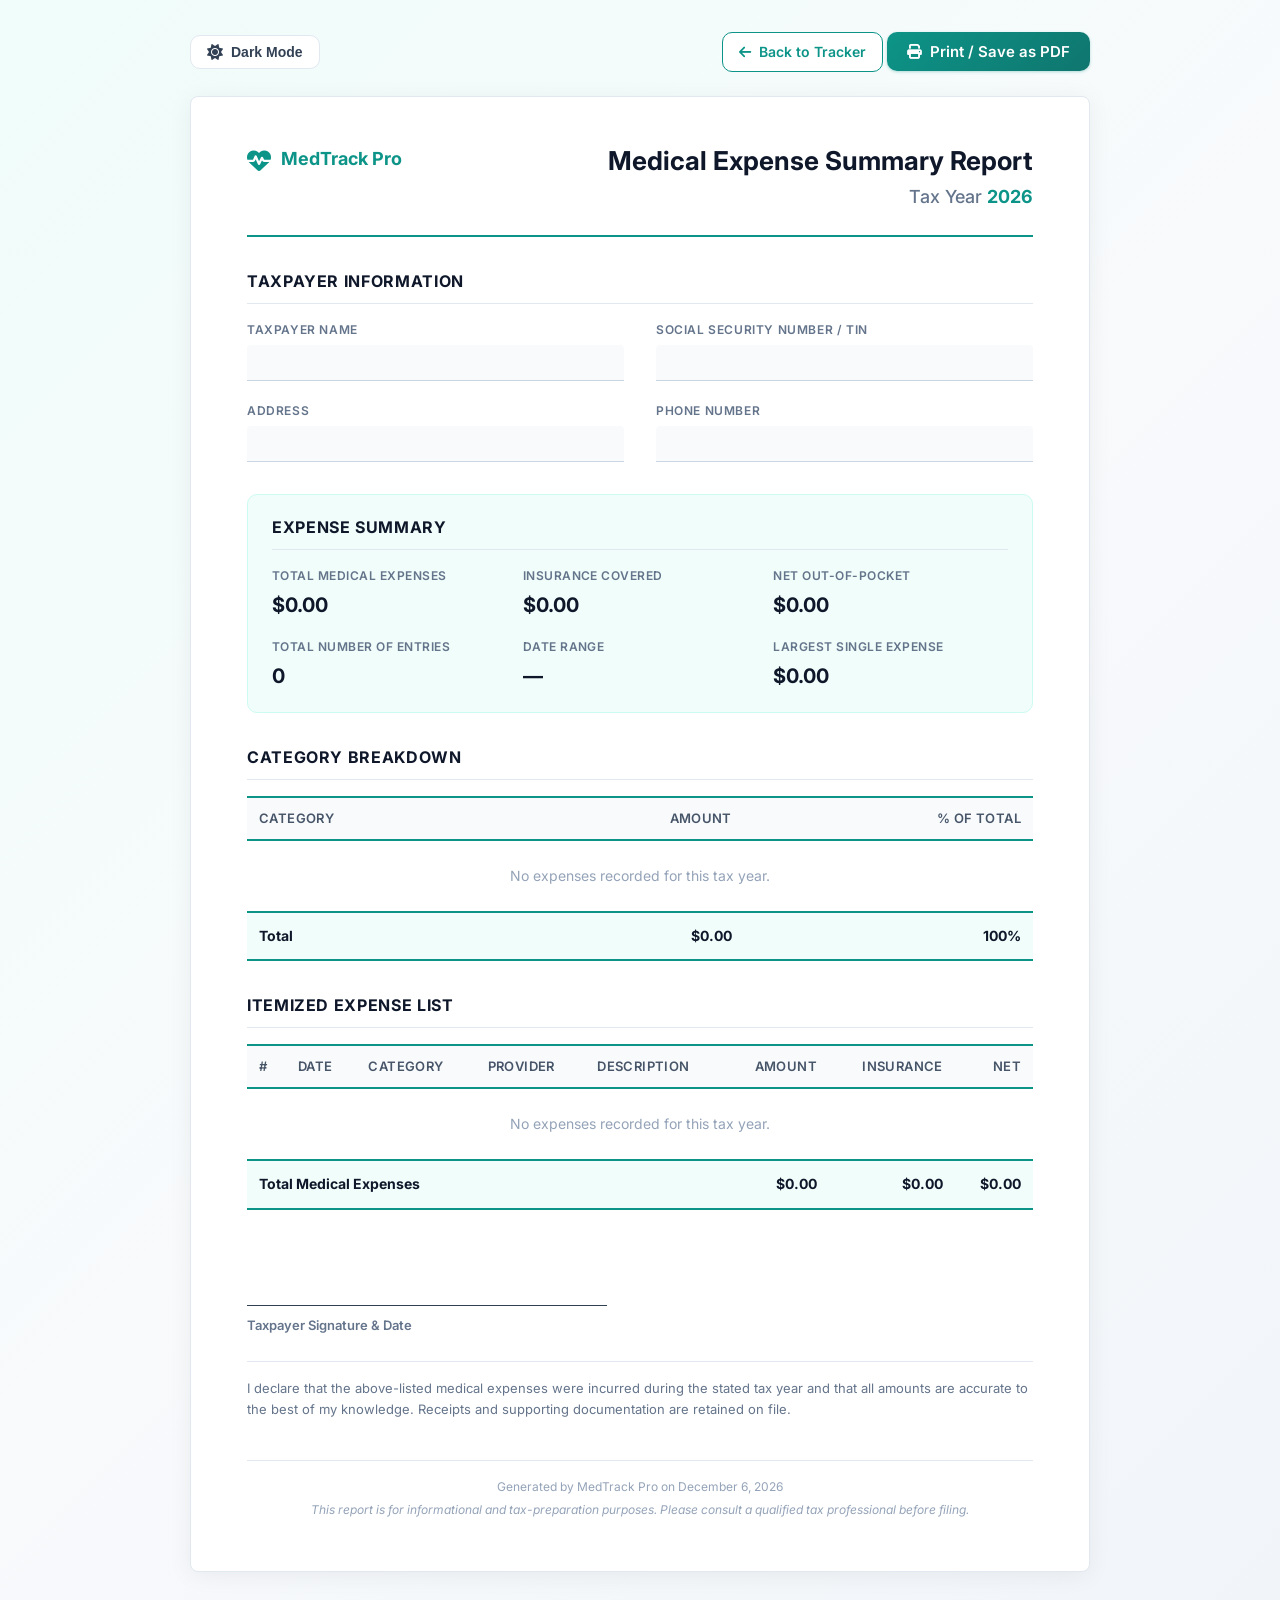
==== report.html @ 47905596 "upload" ====
<!DOCTYPE html>
<html lang="en">
<head>
    <meta charset="UTF-8">
    <meta name="viewport" content="width=device-width, initial-scale=1.0">
    <title>Medical Expense Tax Summary — MedTrack Pro</title>
    <link rel="stylesheet" href="styles.css">
    <link rel="stylesheet" href="report.css">
    <link rel="preconnect" href="https://fonts.googleapis.com">
    <link rel="preconnect" href="https://fonts.gstatic.com" crossorigin>
    <link href="https://fonts.googleapis.com/css2?family=Inter:wght@300;400;500;600;700&display=swap" rel="stylesheet">
    <link rel="stylesheet" href="https://cdnjs.cloudflare.com/ajax/libs/font-awesome/6.5.1/css/all.min.css">
</head>
<body class="report-page" id="reportBody">
    <div class="report-actions">
        <button class="dark-mode-toggle" id="reportDarkModeToggle" aria-label="Toggle dark mode">
            <i class="fa-solid fa-moon"></i>
            <i class="fa-solid fa-sun"></i>
            <span>Dark Mode</span>
        </button>
        <div class="report-actions-right">
            <a href="index.html" class="btn btn-outline">
                <i class="fa-solid fa-arrow-left"></i> Back to Tracker
            </a>
            <button class="btn btn-primary" id="printBtn" onclick="window.print()">
                <i class="fa-solid fa-print"></i> Print / Save as PDF
            </button>
        </div>
    </div>

    <div class="report-sheet">
        <!-- Report Header -->
        <header class="report-header">
            <div class="report-logo">
                <i class="fa-solid fa-heart-pulse"></i>
                <span>MedTrack Pro</span>
            </div>
            <div class="report-title">
                <h1>Medical Expense Summary Report</h1>
                <p class="report-year">Tax Year <span id="reportYear">—</span></p>
            </div>
        </header>

        <!-- Taxpayer Info -->
        <section class="report-section taxpayer-section">
            <h2 class="report-section-title">Taxpayer Information</h2>
            <div class="taxpayer-grid">
                <div class="taxpayer-field">
                    <label>Taxpayer Name</label>
                    <div class="field-line"></div>
                </div>
                <div class="taxpayer-field">
                    <label>Social Security Number / TIN</label>
                    <div class="field-line"></div>
                </div>
                <div class="taxpayer-field">
                    <label>Address</label>
                    <div class="field-line"></div>
                </div>
                <div class="taxpayer-field">
                    <label>Phone Number</label>
                    <div class="field-line"></div>
                </div>
            </div>
        </section>

        <!-- Summary -->
        <section class="report-section summary-section">
            <h2 class="report-section-title">Expense Summary</h2>
            <div class="report-summary-grid">
                <div class="report-summary-item">
                    <span class="report-summary-label">Total Medical Expenses</span>
                    <span class="report-summary-value" id="reportTotal">$0.00</span>
                </div>
                <div class="report-summary-item">
                    <span class="report-summary-label">Insurance Covered</span>
                    <span class="report-summary-value" id="reportInsuranceCovered">$0.00</span>
                </div>
                <div class="report-summary-item">
                    <span class="report-summary-label">Net Out-of-Pocket</span>
                    <span class="report-summary-value highlight-net" id="reportNet">$0.00</span>
                </div>
                <div class="report-summary-item">
                    <span class="report-summary-label">Total Number of Entries</span>
                    <span class="report-summary-value" id="reportEntries">0</span>
                </div>
                <div class="report-summary-item">
                    <span class="report-summary-label">Date Range</span>
                    <span class="report-summary-value" id="reportDateRange">—</span>
                </div>
                <div class="report-summary-item">
                    <span class="report-summary-label">Largest Single Expense</span>
                    <span class="report-summary-value" id="reportLargest">$0.00</span>
                </div>
            </div>
        </section>

        <!-- Category Breakdown -->
        <section class="report-section">
            <h2 class="report-section-title">Category Breakdown</h2>
            <table class="report-table category-table">
                <thead>
                    <tr>
                        <th>Category</th>
                        <th class="text-right">Amount</th>
                        <th class="text-right">% of Total</th>
                    </tr>
                </thead>
                <tbody id="reportCategoryBody">
                    <!-- Populated by JS -->
                </tbody>
                <tfoot>
                    <tr>
                        <td><strong>Total</strong></td>
                        <td class="text-right"><strong id="reportCategoryTotal">$0.00</strong></td>
                        <td class="text-right"><strong>100%</strong></td>
                    </tr>
                </tfoot>
            </table>
        </section>

        <!-- Itemized Expenses -->
        <section class="report-section">
            <h2 class="report-section-title">Itemized Expense List</h2>
            <table class="report-table itemized-table">
                <thead>
                    <tr>
                        <th>#</th>
                        <th>Date</th>
                        <th>Category</th>
                        <th>Provider</th>
                        <th>Description</th>
                        <th class="text-right">Amount</th>
                        <th class="text-right">Insurance</th>
                        <th class="text-right">Net</th>
                    </tr>
                </thead>
                <tbody id="reportItemizedBody">
                    <!-- Populated by JS -->
                </tbody>
                <tfoot>
                    <tr>
                        <td colspan="5"><strong>Total Medical Expenses</strong></td>
                        <td class="text-right"><strong id="reportItemizedTotal">$0.00</strong></td>
                        <td class="text-right"><strong id="reportInsuranceTotal">$0.00</strong></td>
                        <td class="text-right"><strong id="reportNetTotal">$0.00</strong></td>
                    </tr>
                </tfoot>
            </table>
        </section>

        <!-- Signature -->
        <section class="report-section signature-section">
            <div class="signature-block">
                <div class="signature-line"></div>
                <label>Taxpayer Signature & Date</label>
            </div>
            <p class="report-disclaimer">
                I declare that the above-listed medical expenses were incurred during the stated tax year and that all amounts are accurate to the best of my knowledge. Receipts and supporting documentation are retained on file.
            </p>
        </section>

        <!-- Report Footer -->
        <footer class="report-footer">
            <p>Generated by MedTrack Pro on <span id="reportGenerated">—</span></p>
            <p class="report-note">This report is for informational and tax-preparation purposes. Please consult a qualified tax professional before filing.</p>
        </footer>
    </div>

    <script src="report.js"></script>
</body>
</html>
---- styles.css ----
/* ========================================
   MedTrack Pro — Medical Expense Tracker
   Professional Stylesheet
   ======================================== */

:root {
    --primary: #0d9488;
    --primary-dark: #0f766e;
    --primary-light: #ccfbf1;
    --primary-subtle: #f0fdfa;

    --danger: #ef4444;
    --danger-dark: #dc2626;
    --danger-subtle: #fef2f2;

    --warning: #f59e0b;
    --warning-subtle: #fffbeb;

    --success: #10b981;
    --success-subtle: #ecfdf5;

    --gray-50: #f8fafc;
    --gray-100: #f1f5f9;
    --gray-200: #e2e8f0;
    --gray-300: #cbd5e1;
    --gray-400: #94a3b8;
    --gray-500: #64748b;
    --gray-600: #475569;
    --gray-700: #334155;
    --gray-800: #1e293b;
    --gray-900: #0f172a;

    --shadow-sm: 0 1px 2px 0 rgb(0 0 0 / 0.05);
    --shadow: 0 1px 3px 0 rgb(0 0 0 / 0.1), 0 1px 2px -1px rgb(0 0 0 / 0.1);
    --shadow-md: 0 4px 6px -1px rgb(0 0 0 / 0.1), 0 2px 4px -2px rgb(0 0 0 / 0.1);
    --shadow-lg: 0 10px 15px -3px rgb(0 0 0 / 0.1), 0 4px 6px -4px rgb(0 0 0 / 0.1);
    --shadow-xl: 0 20px 25px -5px rgb(0 0 0 / 0.1), 0 8px 10px -6px rgb(0 0 0 / 0.1);

    --radius-sm: 6px;
    --radius: 10px;
    --radius-lg: 14px;
    --radius-xl: 20px;

    --transition: all 0.2s cubic-bezier(0.4, 0, 0.2, 1);
    --transition-slow: all 0.3s cubic-bezier(0.4, 0, 0.2, 1);

    /* Dark mode colors (default to light) */
    --bg-body: linear-gradient(135deg, #f0fdfa 0%, #f8fafc 50%, #f1f5f9 100%);
    --bg-page: #ffffff;
    --text-primary: var(--gray-900);
    --text-secondary: var(--gray-700);
    --text-muted: var(--gray-500);
    --border-color: var(--gray-200);
    --card-bg: white;
    --card-header-bg: linear-gradient(to right, white, var(--gray-50));
    --input-bg: white;
    --table-row-hover: var(--primary-subtle);
}

/* Dark Mode */
body.dark-mode {
    --bg-body: linear-gradient(135deg, #0f172a 0%, #1e293b 50%, #0f172a 100%);
    --bg-page: #0f172a;
    --text-primary: #f1f5f9;
    --text-secondary: #cbd5e1;
    --text-muted: #94a3b8;
    --border-color: #334155;
    --card-bg: #1e293b;
    --card-header-bg: linear-gradient(to right, #1e293b, #0f172a);
    --input-bg: #0f172a;
    --table-row-hover: rgba(13, 148, 136, 0.15);
}

* {
    margin: 0;
    padding: 0;
    box-sizing: border-box;
}

html {
    font-size: 16px;
    -webkit-font-smoothing: antialiased;
    -moz-osx-font-smoothing: grayscale;
}

body {
    font-family: 'Inter', -apple-system, BlinkMacSystemFont, 'Segoe UI', Roboto, sans-serif;
    background: var(--bg-body);
    color: var(--text-secondary);
    line-height: 1.6;
    min-height: 100vh;
}

/* ========================================
   Layout
   ======================================== */

.app-container {
    max-width: 1440px;
    margin: 0 auto;
    padding: 24px 32px 32px;
}

@media (max-width: 768px) {
    .app-container {
        padding: 16px;
    }
}

/* ========================================
   Header
   ======================================== */

.app-header {
    display: flex;
    align-items: center;
    justify-content: space-between;
    margin-bottom: 28px;
    padding-bottom: 20px;
    border-bottom: 1px solid var(--border-color);
    flex-wrap: wrap;
    gap: 16px;
}

.header-brand {
    display: flex;
    align-items: center;
    gap: 16px;
}

.logo {
    width: 52px;
    height: 52px;
    background: linear-gradient(135deg, var(--primary) 0%, var(--primary-dark) 100%);
    border-radius: var(--radius-lg);
    display: flex;
    align-items: center;
    justify-content: center;
    color: white;
    font-size: 24px;
    box-shadow: var(--shadow-md);
}

.brand-text h1 {
    font-size: 1.5rem;
    font-weight: 700;
    color: var(--text-primary);
    letter-spacing: -0.025em;
    line-height: 1.2;
}

.brand-text p {
    font-size: 0.875rem;
    color: var(--text-muted);
    font-weight: 500;
    margin-top: 2px;
}

.header-controls {
    display: flex;
    align-items: center;
    gap: 16px;
    flex-wrap: wrap;
}

/* Dark Mode Toggle */
.dark-mode-toggle {
    display: flex;
    align-items: center;
    gap: 8px;
    padding: 8px 16px;
    border: 1px solid var(--border-color);
    border-radius: var(--radius);
    background: var(--card-bg);
    cursor: pointer;
    transition: var(--transition);
    font-size: 0.875rem;
    font-weight: 600;
    color: var(--text-secondary);
}

.dark-mode-toggle:hover {
    border-color: var(--primary);
    color: var(--primary);
}

.dark-mode-toggle i {
    font-size: 1rem;
    transition: var(--transition);
}

body.dark-mode .dark-mode-toggle .fa-sun { display: none; }
body:not(.dark-mode) .dark-mode-toggle .fa-moon { display: none; }

body.dark-mode .dark-mode-toggle {
    background: var(--gray-800);
    border-color: var(--gray-600);
    color: var(--gray-300);
}

body.dark-mode .dark-mode-toggle:hover {
    border-color: var(--primary);
    color: var(--primary);
}

.tax-year-selector {
    display: flex;
    flex-direction: column;
    gap: 4px;
}

.tax-year-selector label {
    font-size: 0.75rem;
    font-weight: 600;
    text-transform: uppercase;
    letter-spacing: 0.05em;
    color: var(--text-muted);
}

.tax-year-selector select {
    padding: 8px 32px 8px 12px;
    border: 1px solid var(--border-color);
    border-radius: var(--radius);
    background: var(--input-bg);
    font-size: 0.9375rem;
    font-weight: 600;
    color: var(--text-primary);
    cursor: pointer;
    appearance: none;
    background-image: url("data:image/svg+xml,%3Csvg xmlns='http://www.w3.org/2000/svg' width='12' height='12' viewBox='0 0 12 12'%3E%3Cpath fill='%2364748b' d='M6 8L1 3h10z'/%3E%3C/svg%3E");
    background-repeat: no-repeat;
    background-position: right 10px center;
    min-width: 100px;
    transition: var(--transition);
}

.tax-year-selector select:focus {
    outline: none;
    border-color: var(--primary);
    box-shadow: 0 0 0 3px rgba(13, 148, 136, 0.1);
}

body.dark-mode .tax-year-selector select {
    background-image: url("data:image/svg+xml,%3Csvg xmlns='http://www.w3.org/2000/svg' width='12' height='12' viewBox='0 0 12 12'%3E%3Cpath fill='%2394a3b8' d='M6 8L1 3h10z'/%3E%3C/svg%3E");
}

/* ========================================
   Cards
   ======================================== */

.card {
    background: var(--card-bg);
    border-radius: var(--radius-lg);
    box-shadow: var(--shadow);
    border: 1px solid var(--border-color);
    overflow: hidden;
    transition: var(--transition);
}

.card:hover {
    box-shadow: var(--shadow-md);
}

.card-header {
    display: flex;
    align-items: center;
    justify-content: space-between;
    padding: 20px 24px;
    border-bottom: 1px solid var(--border-color);
    background: var(--card-header-bg);
}

.card-header h2 {
    font-size: 1.0625rem;
    font-weight: 600;
    color: var(--text-primary);
    display: flex;
    align-items: center;
    gap: 10px;
}

.card-header h2 i {
    color: var(--primary);
    font-size: 1.125rem;
}

/* ========================================
   Summary Cards
   ======================================== */

.summary-cards {
    display: grid;
    grid-template-columns: repeat(4, 1fr);
    gap: 20px;
    margin-bottom: 28px;
}

.summary-card {
    display: flex;
    align-items: center;
    gap: 16px;
    padding: 20px 22px;
}

.summary-icon {
    width: 48px;
    height: 48px;
    border-radius: var(--radius);
    display: flex;
    align-items: center;
    justify-content: center;
    font-size: 1.25rem;
    flex-shrink: 0;
}

.summary-icon.total {
    background: var(--primary-subtle);
    color: var(--primary);
}

.summary-icon.count {
    background: var(--primary-subtle);
    color: var(--primary);
}

body.dark-mode .summary-icon.count {
    background: rgba(59, 130, 246, 0.15);
    color: #60a5fa;
}

.summary-icon.max {
    background: var(--warning-subtle);
    color: var(--warning);
}

body.dark-mode .summary-icon.max {
    background: rgba(245, 158, 11, 0.15);
    color: #fbbf24;
}

.summary-icon.avg {
    background: #f5f3ff;
    color: #8b5cf6;
}

body.dark-mode .summary-icon.avg {
    background: rgba(139, 92, 246, 0.15);
    color: #a78bfa;
}

.summary-icon.net {
    background: #dcfce7;
    color: #16a34a;
}

body.dark-mode .summary-icon.net {
    background: rgba(22, 163, 74, 0.15);
    color: #4ade80;
}

.summary-icon.insurance {
    background: #e0f2fe;
    color: #0284c7;
}

body.dark-mode .summary-icon.insurance {
    background: rgba(2, 132, 199, 0.15);
    color: #38bdf8;
}

/* Insurance and Net columns in table */
.insurance-col {
    color: var(--primary) !important;
}

body.dark-mode .insurance-col {
    color: #5eead4 !important;
}

.net-col {
    color: var(--success) !important;
    font-weight: 700;
}

body.dark-mode .net-col {
    color: #4ade80 !important;
}

.summary-info {
    display: flex;
    flex-direction: column;
    min-width: 0;
}

.summary-label {
    font-size: 0.8125rem;
    color: var(--text-muted);
    font-weight: 500;
    margin-bottom: 2px;
}

.summary-value {
    font-size: 1.375rem;
    font-weight: 700;
    color: var(--text-primary);
    letter-spacing: -0.025em;
    white-space: nowrap;
    overflow: hidden;
    text-overflow: ellipsis;
}

@media (max-width: 1024px) {
    .summary-cards {
        grid-template-columns: repeat(2, 1fr);
    }
}

@media (max-width: 480px) {
    .summary-cards {
        grid-template-columns: 1fr;
    }
}

/* ========================================
   Main Content Grid
   ======================================== */

.main-content {
    display: grid;
    grid-template-columns: 400px 1fr;
    gap: 24px;
    align-items: start;
}

@media (max-width: 1024px) {
    .main-content {
        grid-template-columns: 1fr;
    }
}

/* ========================================
   Form Section
   ======================================== */

.form-section {
    position: sticky;
    top: 24px;
}

@media (max-width: 1024px) {
    .form-section {
        position: static;
    }
}

.expense-form {
    padding: 20px 24px 24px;
}

.form-row {
    display: grid;
    grid-template-columns: 1fr 1fr;
    gap: 16px;
}

@media (max-width: 480px) {
    .form-row {
        grid-template-columns: 1fr;
    }
}

.form-group {
    margin-bottom: 18px;
}

.form-group label {
    display: block;
    font-size: 0.8125rem;
    font-weight: 600;
    color: var(--text-primary);
    margin-bottom: 6px;
}

.required {
    color: var(--danger);
}

.form-group input,
.form-group select,
.form-group textarea {
    width: 100%;
    padding: 10px 14px;
    border: 1px solid var(--border-color);
    border-radius: var(--radius);
    font-size: 0.9375rem;
    font-family: inherit;
    color: var(--text-primary);
    background: var(--input-bg);
    transition: var(--transition);
}

.form-group input:focus,
.form-group select:focus,
.form-group textarea:focus {
    outline: none;
    border-color: var(--primary);
    box-shadow: 0 0 0 3px rgba(13, 148, 136, 0.1);
}

.form-group input::placeholder,
.form-group textarea::placeholder {
    color: var(--text-muted);
}

.form-group select {
    appearance: none;
    background-image: url("data:image/svg+xml,%3Csvg xmlns='http://www.w3.org/2000/svg' width='12' height='12' viewBox='0 0 12 12'%3E%3Cpath fill='%2364748b' d='M6 8L1 3h10z'/%3E%3C/svg%3E");
    background-repeat: no-repeat;
    background-position: right 12px center;
    padding-right: 36px;
}

body.dark-mode .form-group select {
    background-image: url("data:image/svg+xml,%3Csvg xmlns='http://www.w3.org/2000/svg' width='12' height='12' viewBox='0 0 12 12'%3E%3Cpath fill='%2394a3b8' d='M6 8L1 3h10z'/%3E%3C/svg%3E");
}

.form-group textarea {
    resize: vertical;
    min-height: 80px;
}

/* File Upload */
.file-upload {
    position: relative;
}

.file-upload input[type="file"] {
    position: absolute;
    width: 0;
    height: 0;
    opacity: 0;
}

.file-upload-label {
    display: flex;
    align-items: center;
    gap: 10px;
    padding: 12px 14px;
    border: 2px dashed var(--border-color);
    border-radius: var(--radius);
    cursor: pointer;
    color: var(--text-muted);
    font-size: 0.875rem;
    transition: var(--transition);
    background: var(--gray-50);
}

body.dark-mode .file-upload-label {
    background: var(--gray-800);
}

.file-upload-label:hover {
    border-color: var(--primary);
    color: var(--primary);
    background: var(--primary-subtle);
}

.file-upload-label i {
    font-size: 1.125rem;
}

.file-upload.has-file .file-upload-label {
    border-color: var(--success);
    border-style: solid;
    color: var(--success);
    background: var(--success-subtle);
}

/* Form Actions */
.form-actions {
    display: flex;
    gap: 12px;
    margin-top: 4px;
}

/* ========================================
   Buttons
   ======================================== */

.btn {
    display: inline-flex;
    align-items: center;
    justify-content: center;
    gap: 8px;
    padding: 10px 20px;
    border: none;
    border-radius: var(--radius);
    font-size: 0.9375rem;
    font-weight: 600;
    font-family: inherit;
    cursor: pointer;
    transition: var(--transition);
    white-space: nowrap;
}

.btn-primary {
    background: linear-gradient(135deg, var(--primary) 0%, var(--primary-dark) 100%);
    color: white;
    box-shadow: 0 1px 3px rgba(13, 148, 136, 0.3);
}

.btn-primary:hover {
    transform: translateY(-1px);
    box-shadow: 0 4px 12px rgba(13, 148, 136, 0.35);
}

.btn-primary:active {
    transform: translateY(0);
}

.btn-secondary {
    background: var(--card-bg);
    color: var(--text-secondary);
    border: 1px solid var(--border-color);
}

.btn-secondary:hover {
    background: var(--gray-100);
    border-color: var(--gray-400);
}

body.dark-mode .btn-secondary:hover {
    background: var(--gray-700);
}

.btn-outline {
    background: var(--card-bg);
    color: var(--primary);
    border: 1px solid var(--primary);
    padding: 8px 16px;
    font-size: 0.875rem;
}

.btn-outline:hover {
    background: var(--primary-subtle);
}

body.dark-mode .btn-outline {
    background: var(--gray-800);
}

body.dark-mode .btn-outline:hover {
    background: rgba(13, 148, 136, 0.15);
}

.btn-danger {
    background: linear-gradient(135deg, var(--danger) 0%, var(--danger-dark) 100%);
    color: white;
    box-shadow: 0 1px 3px rgba(239, 68, 68, 0.3);
}

.btn-danger:hover {
    transform: translateY(-1px);
    box-shadow: 0 4px 12px rgba(239, 68, 68, 0.35);
}

.btn-text {
    background: none;
    border: none;
    color: var(--text-muted);
    font-size: 0.8125rem;
    font-weight: 600;
    cursor: pointer;
    padding: 4px 8px;
    border-radius: var(--radius-sm);
    transition: var(--transition);
}

.btn-text:hover {
    color: var(--primary);
    background: var(--primary-subtle);
}

body.dark-mode .btn-text:hover {
    background: rgba(13, 148, 136, 0.2);
}

.btn-icon {
    width: 36px;
    height: 36px;
    padding: 0;
    border-radius: var(--radius-sm);
    background: transparent;
    color: var(--text-muted);
    border: none;
    cursor: pointer;
    transition: var(--transition);
    display: inline-flex;
    align-items: center;
    justify-content: center;
}

.btn-icon:hover {
    background: var(--gray-100);
    color: var(--text-secondary);
}

body.dark-mode .btn-icon:hover {
    background: var(--gray-700);
}

.btn-icon.btn-delete:hover {
    background: var(--danger-subtle);
    color: var(--danger);
}

/* ========================================
   List Section
   ======================================== */

.list-section {
    display: flex;
    flex-direction: column;
    gap: 24px;
}

/* ========================================
   Breakdown Card
   ======================================== */

.breakdown-card {
    padding: 0;
}

.breakdown-list {
    padding: 16px 24px 20px;
}

.empty-breakdown {
    text-align: center;
    color: var(--text-muted);
    font-size: 0.875rem;
    padding: 20px 0;
}

body.dark-mode .empty-breakdown {
    color: #94a3b8;
}

body.dark-mode .empty-breakdown {
    color: #94a3b8;
}

.breakdown-item {
    display: flex;
    align-items: center;
    gap: 14px;
    padding: 10px 0;
    border-bottom: 1px solid var(--border-color);
}

.breakdown-item:last-child {
    border-bottom: none;
}

.breakdown-bar-track {
    flex: 1;
    height: 8px;
    background: var(--gray-200);
    border-radius: 4px;
    overflow: hidden;
    min-width: 60px;
}

body.dark-mode .breakdown-bar-track {
    background: var(--gray-700);
}

.breakdown-bar-fill {
    height: 100%;
    border-radius: 4px;
    transition: width 0.6s cubic-bezier(0.4, 0, 0.2, 1);
}

.breakdown-category {
    font-size: 0.875rem;
    font-weight: 600;
    color: var(--text-primary);
    min-width: 140px;
    white-space: nowrap;
    overflow: hidden;
    text-overflow: ellipsis;
}

body.dark-mode .breakdown-category {
    color: #e2e8f0;
}

body.dark-mode .breakdown-category {
    color: #e2e8f0;
}

.breakdown-amount {
    font-size: 0.875rem;
    font-weight: 700;
    color: var(--text-primary);
    min-width: 90px;
    text-align: right;
}

body.dark-mode .breakdown-amount {
    color: #e2e8f0;
}

body.dark-mode .breakdown-amount {
    color: #e2e8f0;
}

.breakdown-percent {
    font-size: 0.75rem;
    font-weight: 600;
    color: var(--text-muted);
    min-width: 40px;
    text-align: right;
}

/* ========================================
   Table Card
   ======================================== */

.table-card {
    padding: 0;
}

.table-controls {
    display: flex;
    align-items: center;
    gap: 12px;
    flex-wrap: wrap;
}

.search-box {
    position: relative;
}

.search-box i {
    position: absolute;
    left: 12px;
    top: 50%;
    transform: translateY(-50%);
    color: var(--text-muted);
    font-size: 0.875rem;
    pointer-events: none;
}

.search-box input {
    padding: 8px 12px 8px 36px;
    border: 1px solid var(--border-color);
    border-radius: var(--radius);
    font-size: 0.875rem;
    font-family: inherit;
    width: 220px;
    color: var(--text-primary);
    background: var(--input-bg);
    transition: var(--transition);
}

.search-box input:focus {
    outline: none;
    border-color: var(--primary);
    box-shadow: 0 0 0 3px rgba(13, 148, 136, 0.1);
    width: 260px;
}

.table-controls select {
    padding: 8px 32px 8px 12px;
    border: 1px solid var(--border-color);
    border-radius: var(--radius);
    font-size: 0.875rem;
    font-family: inherit;
    color: var(--text-primary);
    background: var(--input-bg);
    appearance: none;
    background-image: url("data:image/svg+xml,%3Csvg xmlns='http://www.w3.org/2000/svg' width='12' height='12' viewBox='0 0 12 12'%3E%3Cpath fill='%2364748b' d='M6 8L1 3h10z'/%3E%3C/svg%3E");
    background-repeat: no-repeat;
    background-position: right 10px center;
    cursor: pointer;
    transition: var(--transition);
}

body.dark-mode .table-controls select {
    background-color: var(--input-bg);
    background-image: url("data:image/svg+xml,%3Csvg xmlns='http://www.w3.org/2000/svg' width='12' height='12' viewBox='0 0 12 12'%3E%3Cpath fill='%2394a3b8' d='M6 8L1 3h10z'/%3E%3C/svg%3E");
}

body.dark-mode .search-box input {
    background-color: var(--input-bg);
}

.table-controls select:focus {
    outline: none;
    border-color: var(--primary);
    box-shadow: 0 0 0 3px rgba(13, 148, 136, 0.1);
}

.table-wrapper {
    overflow-x: auto;
}

.expense-table {
    width: 100%;
    border-collapse: collapse;
    font-size: 0.875rem;
}

.expense-table thead th {
    padding: 14px 20px;
    font-weight: 600;
    color: var(--text-muted);
    text-align: left;
    border-bottom: 1px solid var(--border-color);
    background: var(--gray-100);
    white-space: nowrap;
    font-size: 0.8125rem;
    text-transform: uppercase;
    letter-spacing: 0.025em;
}

body.dark-mode .expense-table thead th {
    background: var(--gray-800);
    color: #e2e8f0;
}

.expense-table thead th.sortable {
    cursor: pointer;
    user-select: none;
    transition: var(--transition);
}

.expense-table thead th.sortable:hover {
    color: var(--primary);
    background: var(--primary-subtle);
}

body.dark-mode .expense-table thead th.sortable:hover {
    background: rgba(13, 148, 136, 0.2);
}

.expense-table thead th.sortable i {
    margin-left: 6px;
    font-size: 0.625rem;
    color: var(--text-muted);
    transition: var(--transition);
}

.expense-table thead th.sortable:hover i {
    color: var(--primary);
}

.expense-table thead th.sorted {
    color: var(--primary);
}

.expense-table thead th.sorted i {
    color: var(--primary);
}

.expense-table tbody tr {
    transition: var(--transition);
}

.expense-table tbody tr:hover {
    background: var(--table-row-hover);
}

.expense-table tbody td {
    padding: 14px 20px;
    border-bottom: 1px solid var(--border-color);
    color: var(--text-secondary);
    vertical-align: middle;
}

.expense-table tbody td.amount {
    font-weight: 700;
    color: var(--text-primary);
    font-variant-numeric: tabular-nums;
}

.expense-table tbody td .category-badge {
    display: inline-flex;
    align-items: center;
    gap: 6px;
    padding: 4px 10px;
    border-radius: 20px;
    font-size: 0.75rem;
    font-weight: 600;
}

.category-badge i {
    font-size: 0.625rem;
}

.text-right {
    text-align: right !important;
}

.text-center {
    text-align: center !important;
}

.receipt-icon {
    color: var(--primary);
    font-size: 1rem;
    cursor: pointer;
    transition: var(--transition);
}

.receipt-icon:hover {
    color: var(--primary-dark);
    transform: scale(1.15);
}

.receipt-missing {
    color: var(--text-muted);
    font-size: 1rem;
}

.empty-row td {
    padding: 48px 20px;
}

.empty-state {
    display: flex;
    flex-direction: column;
    align-items: center;
    gap: 12px;
    color: var(--text-muted);
}

.empty-state i {
    font-size: 2.5rem;
    color: var(--text-muted);
}

.empty-state p {
    font-size: 1rem;
    font-weight: 600;
    color: var(--text-secondary);
}

body.dark-mode .empty-state p {
    color: #cbd5e1;
}

body.dark-mode .empty-state p {
    color: #cbd5e1;
}

.empty-state span {
    font-size: 0.875rem;
}

/* ========================================
   Modal
   ======================================== */

.modal-overlay {
    position: fixed;
    inset: 0;
    background: rgba(15, 23, 42, 0.7);
    backdrop-filter: blur(4px);
    display: flex;
    align-items: center;
    justify-content: center;
    z-index: 1000;
    opacity: 0;
    visibility: hidden;
    transition: var(--transition-slow);
}

.modal-overlay.show {
    opacity: 1;
    visibility: visible;
}

.modal-overlay.hidden {
    display: none;
}

.modal {
    background: var(--card-bg);
    border-radius: var(--radius-lg);
    box-shadow: var(--shadow-xl);
    max-width: 420px;
    width: 90%;
    transform: scale(0.95) translateY(10px);
    transition: var(--transition-slow);
    border: 1px solid var(--border-color);
}

.modal-wide {
    max-width: 560px;
}

.modal-overlay.show .modal {
    transform: scale(1) translateY(0);
}

.modal-header {
    padding: 20px 24px 0;
    display: flex;
    align-items: center;
    gap: 10px;
}

.modal-header h3 {
    font-size: 1.0625rem;
    font-weight: 700;
    color: var(--text-primary);
    display: flex;
    align-items: center;
    gap: 10px;
}

.modal-header h3 i {
    color: var(--warning);
    font-size: 1.25rem;
}

.modal-body {
    padding: 16px 24px;
    color: var(--text-secondary);
    font-size: 0.9375rem;
    line-height: 1.6;
}

.modal-footer {
    padding: 0 24px 20px;
    display: flex;
    justify-content: flex-end;
    gap: 12px;
}

.import-summary {
    display: flex;
    gap: 16px;
    flex-wrap: wrap;
    margin-bottom: 16px;
}

.import-stat {
    display: flex;
    align-items: center;
    gap: 8px;
    padding: 10px 14px;
    border-radius: var(--radius);
    font-size: 0.875rem;
    font-weight: 600;
}

.import-stat.success {
    background: var(--success-subtle);
    color: var(--success);
}

.import-stat.warning {
    background: var(--warning-subtle);
    color: #b45309;
}

body.dark-mode .import-stat.warning {
    background: rgba(245, 158, 11, 0.15);
    color: #fbbf24;
}

.import-stat.info {
    background: var(--primary-subtle);
    color: var(--primary-dark);
}

body.dark-mode .import-stat.info {
    background: rgba(13, 148, 136, 0.15);
    color: #5eead4;
}

.import-preview {
    max-height: 220px;
    overflow-y: auto;
    border: 1px solid var(--border-color);
    border-radius: var(--radius);
    margin-top: 8px;
}

.import-preview table {
    width: 100%;
    border-collapse: collapse;
    font-size: 0.8125rem;
}

.import-preview thead th {
    background: var(--gray-100);
    padding: 8px 12px;
    font-weight: 600;
    color: var(--text-secondary);
    text-align: left;
    border-bottom: 1px solid var(--border-color);
    position: sticky;
    top: 0;
}

body.dark-mode .import-preview thead th {
    background: var(--gray-700);
}

.import-preview tbody td {
    padding: 8px 12px;
    border-bottom: 1px solid var(--border-color);
    color: var(--text-secondary);
}

body.dark-mode .import-preview tbody td {
    background: var(--gray-800);
}

.import-preview tbody tr:last-child td {
    border-bottom: none;
}

.import-preview .skip-row td {
    color: var(--text-muted);
    text-decoration: line-through;
    background: var(--gray-100);
}

body.dark-mode .import-preview .skip-row td {
    background: var(--gray-700);
}

/* ========================================
   Toast
   ======================================== */

.toast-container {
    position: fixed;
    top: 24px;
    right: 24px;
    z-index: 2000;
    display: flex;
    flex-direction: column;
    gap: 10px;
    pointer-events: none;
}

.toast {
    display: flex;
    align-items: center;
    gap: 12px;
    padding: 14px 20px;
    background: var(--card-bg);
    border-radius: var(--radius);
    box-shadow: var(--shadow-lg);
    border: 1px solid var(--border-color);
    border-left: 4px solid var(--primary);
    font-size: 0.9375rem;
    font-weight: 500;
    color: var(--text-primary);
    transform: translateX(120%);
    transition: transform 0.4s cubic-bezier(0.34, 1.56, 0.64, 1);
    pointer-events: auto;
    min-width: 280px;
}

.toast.show {
    transform: translateX(0);
}

.toast.toast-success {
    border-left-color: var(--success);
}

.toast.toast-error {
    border-left-color: var(--danger);
}

.toast i {
    font-size: 1.125rem;
    flex-shrink: 0;
}

.toast.toast-success i {
    color: var(--success);
}

.toast.toast-error i {
    color: var(--danger);
}

/* ========================================
   Footer
   ======================================== */

.app-footer {
    margin-top: 32px;
    padding-top: 20px;
    border-top: 1px solid var(--border-color);
    text-align: center;
}

.app-footer p {
    font-size: 0.8125rem;
    color: var(--text-muted);
}

/* ========================================
   Utilities
   ======================================== */

.hidden {
    display: none !important;
}

/* Animation for table rows */
@keyframes fadeInRow {
    from {
        opacity: 0;
        transform: translateY(8px);
    }
    to {
        opacity: 1;
        transform: translateY(0);
    }
}

.expense-table tbody tr {
    animation: fadeInRow 0.3s ease forwards;
}

/* Scrollbar styling */
::-webkit-scrollbar {
    width: 8px;
    height: 8px;
}

::-webkit-scrollbar-track {
    background: var(--gray-100);
    border-radius: 4px;
}

::-webkit-scrollbar-thumb {
    background: var(--gray-300);
    border-radius: 4px;
}

::-webkit-scrollbar-thumb:hover {
    background: var(--gray-400);
}

body.dark-mode ::-webkit-scrollbar-track {
    background: var(--gray-800);
}

body.dark-mode ::-webkit-scrollbar-thumb {
    background: var(--gray-600);
}

body.dark-mode ::-webkit-scrollbar-thumb:hover {
    background: var(--gray-500);
}

/* Print styles */
@media print {
    .app-header,
    .form-section,
    .breakdown-card,
    .app-footer,
    .table-controls,
    .btn-icon {
        display: none !important;
    }

    .main-content {
        grid-template-columns: 1fr;
    }

    .table-card {
        box-shadow: none;
        border: 1px solid var(--gray-300);
    }

    .expense-table tbody tr:hover {
        background: none;
    }
}
---- report.css ----
/* ========================================
   MedTrack Pro — Tax Report Styles
   ======================================== */

.report-page {
    background: var(--bg-body, #f8fafc);
    padding: 32px;
}

body.dark-mode .report-page {
    background: linear-gradient(135deg, #0f172a 0%, #1e293b 50%, #0f172a 100%);
}

/* Action bar (hidden when printing) */
.report-actions {
    max-width: 900px;
    margin: 0 auto 24px;
    display: flex;
    justify-content: space-between;
    align-items: center;
    gap: 16px;
}

.report-actions a {
    text-decoration: none;
}

/* Report sheet (the printable area) */
.report-sheet {
    max-width: 900px;
    margin: 0 auto;
    background: var(--report-card-bg, white);
    border-radius: 8px;
    box-shadow: 0 4px 24px rgba(0, 0, 0, 0.06);
    padding: 48px 56px;
    border: 1px solid var(--report-border, #e2e8f0);
    color: var(--report-text, #334155);
    transition: var(--transition);
}

body.dark-mode .report-sheet {
    --report-card-bg: #1e293b;
    --report-border: #334155;
    --report-text: #cbd5e1;
}

/* Header */
.report-header {
    display: flex;
    align-items: flex-start;
    justify-content: space-between;
    margin-bottom: 32px;
    padding-bottom: 24px;
    border-bottom: 2px solid #0d9488;
}

.report-logo {
    display: flex;
    align-items: center;
    gap: 10px;
    font-size: 1.125rem;
    font-weight: 700;
    color: #0d9488;
}

.report-logo i {
    font-size: 1.5rem;
}

.report-title h1 {
    font-size: 1.625rem;
    font-weight: 700;
    color: var(--report-title, #0f172a);
    margin: 0;
    text-align: right;
    line-height: 1.2;
}

body.dark-mode .report-title h1 {
    --report-title: #f1f5f9;
}

.report-year {
    font-size: 1.125rem;
    color: var(--report-muted, #64748b);
    margin: 6px 0 0;
    text-align: right;
    font-weight: 500;
}

.report-year span {
    color: #0d9488;
    font-weight: 700;
}

/* Sections */
.report-section {
    margin-bottom: 32px;
}

.report-section-title {
    font-size: 1rem;
    font-weight: 700;
    color: var(--report-title, #0f172a);
    margin-bottom: 16px;
    padding-bottom: 8px;
    border-bottom: 1px solid var(--report-border, #e2e8f0);
    text-transform: uppercase;
    letter-spacing: 0.04em;
}

body.dark-mode .report-section-title {
    color: #f1f5f9;
}

/* Taxpayer Info */
.taxpayer-grid {
    display: grid;
    grid-template-columns: 1fr 1fr;
    gap: 20px 32px;
}

.taxpayer-field label {
    display: block;
    font-size: 0.75rem;
    font-weight: 600;
    color: var(--report-muted, #64748b);
    text-transform: uppercase;
    letter-spacing: 0.05em;
    margin-bottom: 6px;
}

.field-line {
    height: 36px;
    border-bottom: 1px solid #cbd5e1;
    background: var(--report-field-bg, #f8fafc);
    border-radius: 4px 4px 0 0;
    transition: background 0.2s;
}

body.dark-mode .field-line {
    --report-field-bg: #0f172a;
    background: var(--report-field-bg);
}

.field-line:hover {
    background: #f1f5f9;
}

body.dark-mode .field-line:hover {
    background: #1e293b;
}

/* Summary */
.summary-section {
    background: var(--report-summary-bg, #f0fdfa);
    border: 1px solid var(--report-summary-border, #ccfbf1);
    border-radius: 10px;
    padding: 20px 24px;
}

body.dark-mode .summary-section {
    --report-summary-bg: rgba(13, 148, 136, 0.1);
    --report-summary-border: rgba(13, 148, 136, 0.3);
}

.report-summary-grid {
    display: grid;
    grid-template-columns: repeat(3, 1fr);
    gap: 16px;
}

.report-summary-item {
    display: flex;
    flex-direction: column;
    gap: 4px;
}

.report-summary-label {
    font-size: 0.75rem;
    font-weight: 600;
    color: #64748b;
    text-transform: uppercase;
    letter-spacing: 0.04em;
}

body.dark-mode .report-summary-label {
    color: #94a3b8;
}

.report-summary-value {
    font-size: 1.25rem;
    font-weight: 700;
    color: var(--report-title, #0f172a);
}

body.dark-mode .report-summary-value {
    color: #f1f5f9;
}

/* Tables */
.report-table {
    width: 100%;
    border-collapse: collapse;
    font-size: 0.875rem;
    margin-top: 8px;
}

.report-table thead th {
    background: var(--report-thead-bg, #f8fafc);
    padding: 10px 12px;
    font-weight: 600;
    color: var(--report-muted, #475569);
    text-align: left;
    border-top: 2px solid #0d9488;
    border-bottom: 2px solid #0d9488;
    font-size: 0.8125rem;
    text-transform: uppercase;
    letter-spacing: 0.03em;
}

body.dark-mode .report-table thead th {
    --report-thead-bg: #1e293b;
    background: var(--report-thead-bg);
    color: #e2e8f0;
}

.report-table tbody td {
    padding: 10px 12px;
    border-bottom: 1px solid var(--report-border, #e2e8f0);
    color: var(--report-text, #334155);
    vertical-align: top;
}

body.dark-mode .report-table tbody td {
    --report-border: #334155;
    color: #cbd5e1;
}

.report-table tbody tr:nth-child(even) {
    background: var(--report-row-alt, #f8fafc);
}

body.dark-mode .report-table tbody tr:nth-child(even) {
    --report-row-alt: #1e293b;
    background: var(--report-row-alt);
}

.report-table tfoot td {
    padding: 12px;
    border-top: 2px solid #0d9488;
    border-bottom: 2px solid #0d9488;
    background: var(--report-tfoot-bg, #f0fdfa);
    color: var(--report-title, #0f172a);
}

body.dark-mode .report-table tfoot td {
    --report-tfoot-bg: rgba(13, 148, 136, 0.1);
    background: var(--report-tfoot-bg);
    color: #f1f5f9;
}

.report-table .text-right {
    text-align: right !important;
}

.report-table .amount {
    font-variant-numeric: tabular-nums;
    font-weight: 600;
}

.report-category-badge {
    display: inline-flex;
    align-items: center;
    gap: 6px;
    font-size: 0.8125rem;
    font-weight: 600;
}

.report-category-badge i {
    font-size: 0.75rem;
    width: 16px;
    text-align: center;
}

/* Category table specific */
.category-table tbody td:nth-child(2),
.category-table tbody td:nth-child(3) {
    font-variant-numeric: tabular-nums;
}

/* Signature */
.signature-section {
    margin-top: 48px;
    page-break-inside: avoid;
}

.signature-block {
    max-width: 360px;
    margin-bottom: 16px;
}

.signature-line {
    height: 48px;
    border-bottom: 1px solid #334155;
    margin-bottom: 6px;
}

.signature-block label {
    font-size: 0.8125rem;
    font-weight: 600;
    color: var(--report-muted, #64748b);
}

body.dark-mode .signature-block label {
    color: #94a3b8;
}

body.dark-mode .signature-block label {
    color: #94a3b8;
}

.report-disclaimer {
    font-size: 0.8125rem;
    color: var(--report-muted, #64748b);
    line-height: 1.6;
    margin-top: 24px;
    padding-top: 16px;
    border-top: 1px solid var(--report-border, #e2e8f0);
}

body.dark-mode .report-disclaimer {
    color: #94a3b8;
}

/* Footer */
.report-footer {
    margin-top: 40px;
    padding-top: 16px;
    border-top: 1px solid var(--report-border, #e2e8f0);
    text-align: center;
}

.report-footer p {
    font-size: 0.75rem;
    color: var(--report-muted, #94a3b8);
    margin-bottom: 4px;
}

body.dark-mode .report-footer p {
    color: #94a3b8;
}

body.dark-mode .report-footer p {
    color: #94a3b8;
}

.report-note {
    font-style: italic;
}

/* Dark mode toggle in report */
body.dark-mode .report-actions {
    --card-bg: #1e293b;
    --border-color: #334155;
    --text-secondary: #cbd5e1;
}

/* ========================================
   Responsive
   ======================================== */

@media (max-width: 768px) {
    .report-page {
        padding: 16px;
    }

    .report-sheet {
        padding: 24px;
    }

    .report-header {
        flex-direction: column;
        gap: 12px;
    }

    .report-title h1 {
        text-align: left;
        font-size: 1.25rem;
    }

    .report-year {
        text-align: left;
    }

    .taxpayer-grid {
        grid-template-columns: 1fr;
    }

    .report-summary-grid {
        grid-template-columns: 1fr;
    }

    .report-actions {
        flex-direction: column;
        align-items: stretch;
    }
}

/* ========================================
   Print Styles
   ======================================== */

@media print {
    @page {
        margin: 0.6in 0.75in;
        size: auto;
    }

    body {
        background: white !important;
        -webkit-print-color-adjust: exact;
        print-color-adjust: exact;
    }

    .report-actions {
        display: none !important;
    }

    .report-page {
        padding: 0;
    }

    .report-sheet {
        box-shadow: none;
        border: none;
        border-radius: 0;
        max-width: none;
        padding: 0;
    }

    .report-section {
        page-break-inside: avoid;
    }

    .report-table {
        page-break-inside: auto;
    }

    .report-table thead {
        display: table-header-group;
    }

    .report-table tbody tr {
        page-break-inside: avoid;
    }

    .report-table tfoot {
        display: table-footer-group;
    }

    .signature-section {
        page-break-inside: avoid;
    }

    .field-line {
        background: transparent !important;
    }

    .summary-section {
        background: #f0fdfa !important;
    }

    .report-table tbody tr:nth-child(even) {
        background: #f8fafc !important;
    }

    .report-table tfoot td {
        background: #f0fdfa !important;
    }

    .report-table thead th {
        background: #f8fafc !important;
    }
}
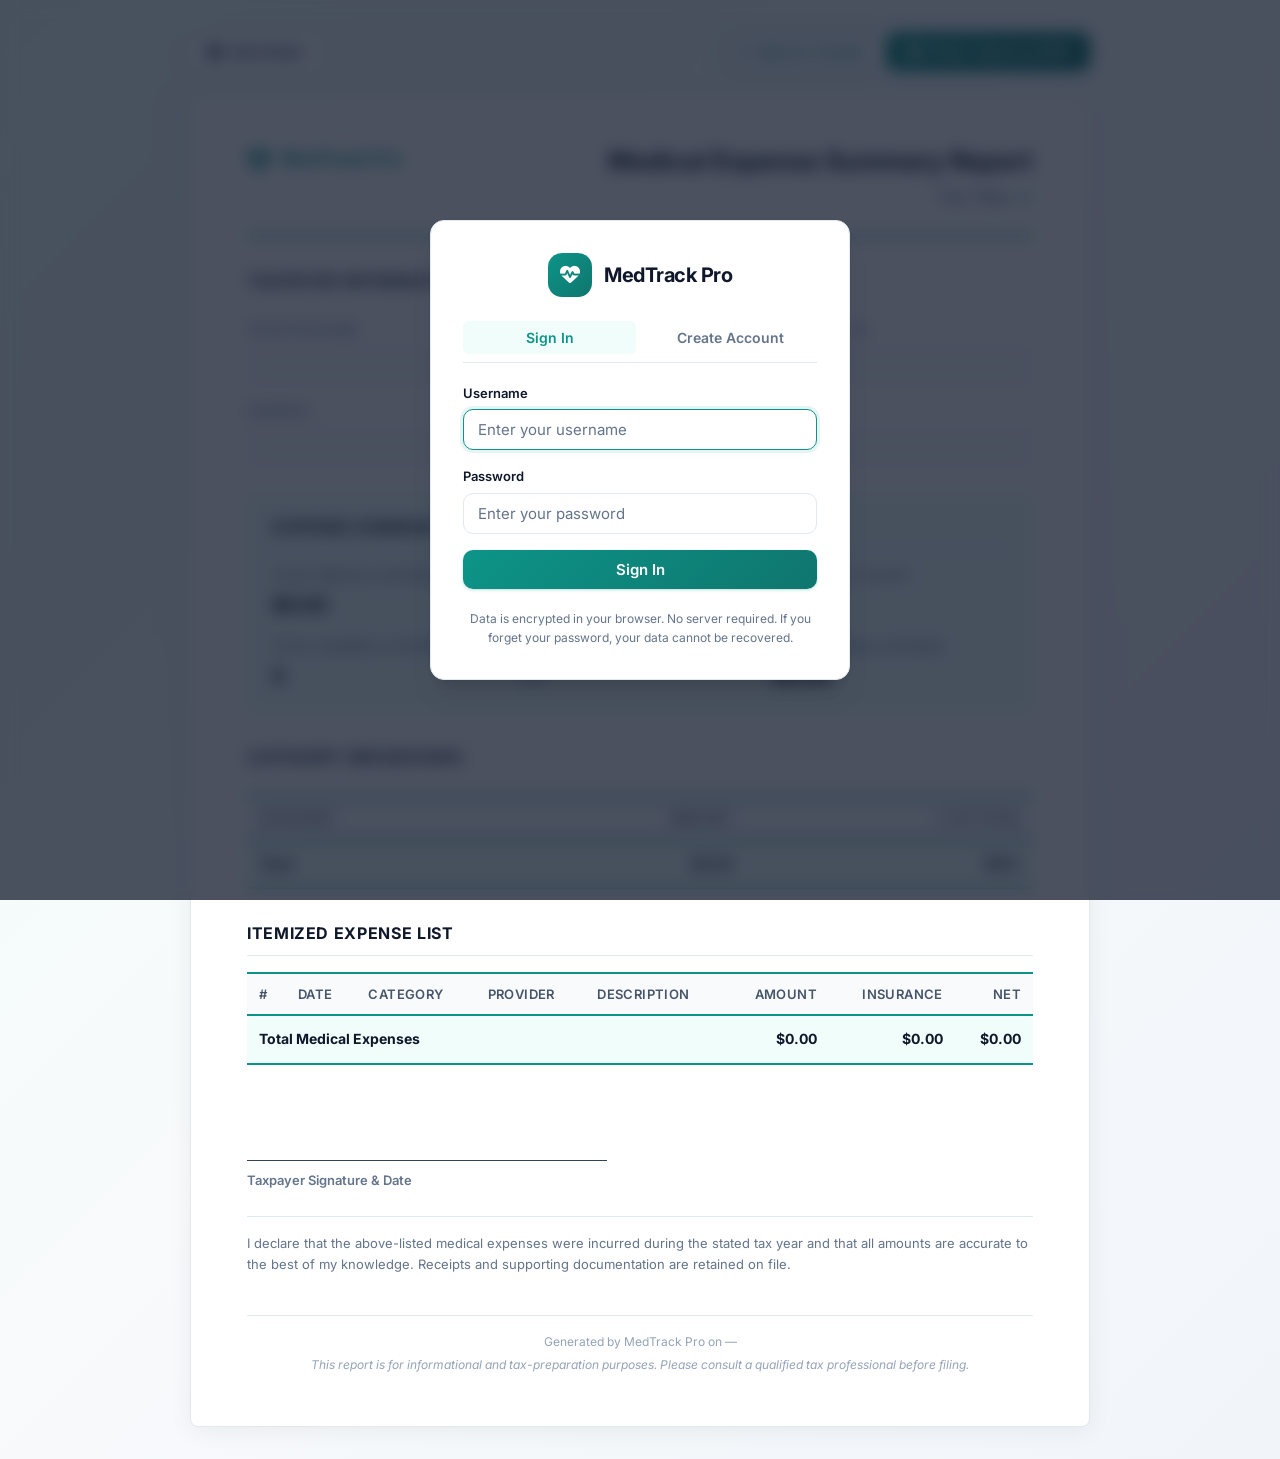
==== commit c81a2be1: "adding pwds" ====
--- a/report.html
+++ b/report.html
@@ -19,6 +19,11 @@
             <span>Dark Mode</span>
         </button>
         <div class="report-actions-right">
+            <div class="user-badge hidden" id="userBadge">
+                <i class="fa-solid fa-user-shield"></i>
+                <span id="userName">User</span>
+                <button class="btn-text" id="logoutBtn">Logout</button>
+            </div>
             <a href="index.html" class="btn btn-outline">
                 <i class="fa-solid fa-arrow-left"></i> Back to Tracker
             </a>
@@ -167,6 +172,7 @@
         </footer>
     </div>
 
+    <script src="auth.js"></script>
     <script src="report.js"></script>
 </body>
 </html>
--- a/styles.css
+++ b/styles.css
@@ -1312,6 +1312,269 @@
 }
 
 /* ========================================
+   Auth Overlay
+   ======================================== */
+
+.auth-overlay {
+    position: fixed;
+    inset: 0;
+    background: rgba(15, 23, 42, 0.75);
+    backdrop-filter: blur(8px);
+    display: flex;
+    align-items: center;
+    justify-content: center;
+    z-index: 3000;
+    padding: 20px;
+    opacity: 1;
+    transition: opacity 0.3s ease;
+}
+
+.auth-card {
+    background: var(--card-bg);
+    border-radius: var(--radius-lg);
+    box-shadow: var(--shadow-xl);
+    border: 1px solid var(--border-color);
+    max-width: 420px;
+    width: 100%;
+    padding: 32px;
+    animation: authSlideIn 0.4s cubic-bezier(0.34, 1.56, 0.64, 1);
+}
+
+@keyframes authSlideIn {
+    from {
+        opacity: 0;
+        transform: scale(0.95) translateY(20px);
+    }
+    to {
+        opacity: 1;
+        transform: scale(1) translateY(0);
+    }
+}
+
+.auth-logo {
+    display: flex;
+    align-items: center;
+    justify-content: center;
+    gap: 12px;
+    margin-bottom: 24px;
+}
+
+.auth-logo i {
+    width: 44px;
+    height: 44px;
+    background: linear-gradient(135deg, var(--primary) 0%, var(--primary-dark) 100%);
+    border-radius: var(--radius-lg);
+    display: flex;
+    align-items: center;
+    justify-content: center;
+    color: white;
+    font-size: 20px;
+}
+
+.auth-logo span {
+    font-size: 1.25rem;
+    font-weight: 700;
+    color: var(--text-primary);
+    letter-spacing: -0.025em;
+}
+
+.auth-tabs {
+    display: flex;
+    gap: 8px;
+    margin-bottom: 20px;
+    border-bottom: 1px solid var(--border-color);
+    padding-bottom: 8px;
+}
+
+.auth-tab {
+    flex: 1;
+    padding: 8px 12px;
+    border: none;
+    background: none;
+    border-radius: var(--radius-sm);
+    font-size: 0.875rem;
+    font-weight: 600;
+    color: var(--text-muted);
+    cursor: pointer;
+    transition: var(--transition);
+    font-family: inherit;
+}
+
+.auth-tab:hover {
+    color: var(--text-secondary);
+    background: var(--gray-100);
+}
+
+body.dark-mode .auth-tab:hover {
+    background: var(--gray-800);
+}
+
+.auth-tab.active {
+    color: var(--primary);
+    background: var(--primary-subtle);
+}
+
+body.dark-mode .auth-tab.active {
+    background: rgba(13, 148, 136, 0.15);
+    color: #5eead4;
+}
+
+.auth-form {
+    display: flex;
+    flex-direction: column;
+    gap: 16px;
+}
+
+.auth-form-group {
+    display: flex;
+    flex-direction: column;
+    gap: 6px;
+}
+
+.auth-form-group label {
+    font-size: 0.8125rem;
+    font-weight: 600;
+    color: var(--text-primary);
+}
+
+.auth-input {
+    width: 100%;
+    padding: 10px 14px;
+    border: 1px solid var(--border-color);
+    border-radius: var(--radius);
+    font-size: 0.9375rem;
+    font-family: inherit;
+    color: var(--text-primary);
+    background: var(--input-bg);
+    transition: var(--transition);
+}
+
+.auth-input:focus {
+    outline: none;
+    border-color: var(--primary);
+    box-shadow: 0 0 0 3px rgba(13, 148, 136, 0.1);
+}
+
+.auth-input::placeholder {
+    color: var(--text-muted);
+}
+
+.auth-btn {
+    display: flex;
+    align-items: center;
+    justify-content: center;
+    padding: 10px 20px;
+    border: none;
+    border-radius: var(--radius);
+    font-size: 0.9375rem;
+    font-weight: 600;
+    font-family: inherit;
+    cursor: pointer;
+    transition: var(--transition);
+}
+
+.auth-btn-primary {
+    background: linear-gradient(135deg, var(--primary) 0%, var(--primary-dark) 100%);
+    color: white;
+    box-shadow: 0 1px 3px rgba(13, 148, 136, 0.3);
+}
+
+.auth-btn-primary:hover {
+    transform: translateY(-1px);
+    box-shadow: 0 4px 12px rgba(13, 148, 136, 0.35);
+}
+
+.auth-welcome {
+    text-align: center;
+    margin-bottom: 20px;
+}
+
+.auth-welcome h2 {
+    font-size: 1.25rem;
+    font-weight: 700;
+    color: var(--text-primary);
+    margin-bottom: 8px;
+}
+
+.auth-welcome-user {
+    font-size: 1rem;
+    color: var(--text-secondary);
+    display: flex;
+    align-items: center;
+    justify-content: center;
+    gap: 8px;
+}
+
+.auth-welcome-user i {
+    color: var(--primary);
+}
+
+.auth-switch {
+    text-align: center;
+    margin-top: 12px;
+}
+
+.auth-note {
+    font-size: 0.75rem;
+    color: var(--text-muted);
+    text-align: center;
+    margin-top: 20px;
+}
+
+.auth-error {
+    display: flex;
+    align-items: center;
+    gap: 8px;
+    padding: 10px 14px;
+    background: var(--danger-subtle);
+    border: 1px solid var(--danger);
+    border-radius: var(--radius);
+    color: var(--danger);
+    font-size: 0.875rem;
+    font-weight: 500;
+    margin-bottom: 16px;
+}
+
+.auth-error.hidden {
+    display: none;
+}
+
+.auth-error i {
+    flex-shrink: 0;
+}
+
+/* User Badge */
+.user-badge {
+    display: flex;
+    align-items: center;
+    gap: 10px;
+    padding: 6px 14px;
+    background: var(--primary-subtle);
+    border: 1px solid var(--primary);
+    border-radius: var(--radius);
+    font-size: 0.875rem;
+    font-weight: 600;
+    color: var(--primary-dark);
+}
+
+.user-badge i {
+    font-size: 0.875rem;
+}
+
+body.dark-mode .user-badge {
+    background: rgba(13, 148, 136, 0.15);
+    border-color: var(--primary);
+    color: #5eead4;
+}
+
+@media (max-width: 768px) {
+    .user-badge {
+        padding: 6px 10px;
+        font-size: 0.8125rem;
+    }
+}
+
+/* ========================================
    Utilities
    ======================================== */
 
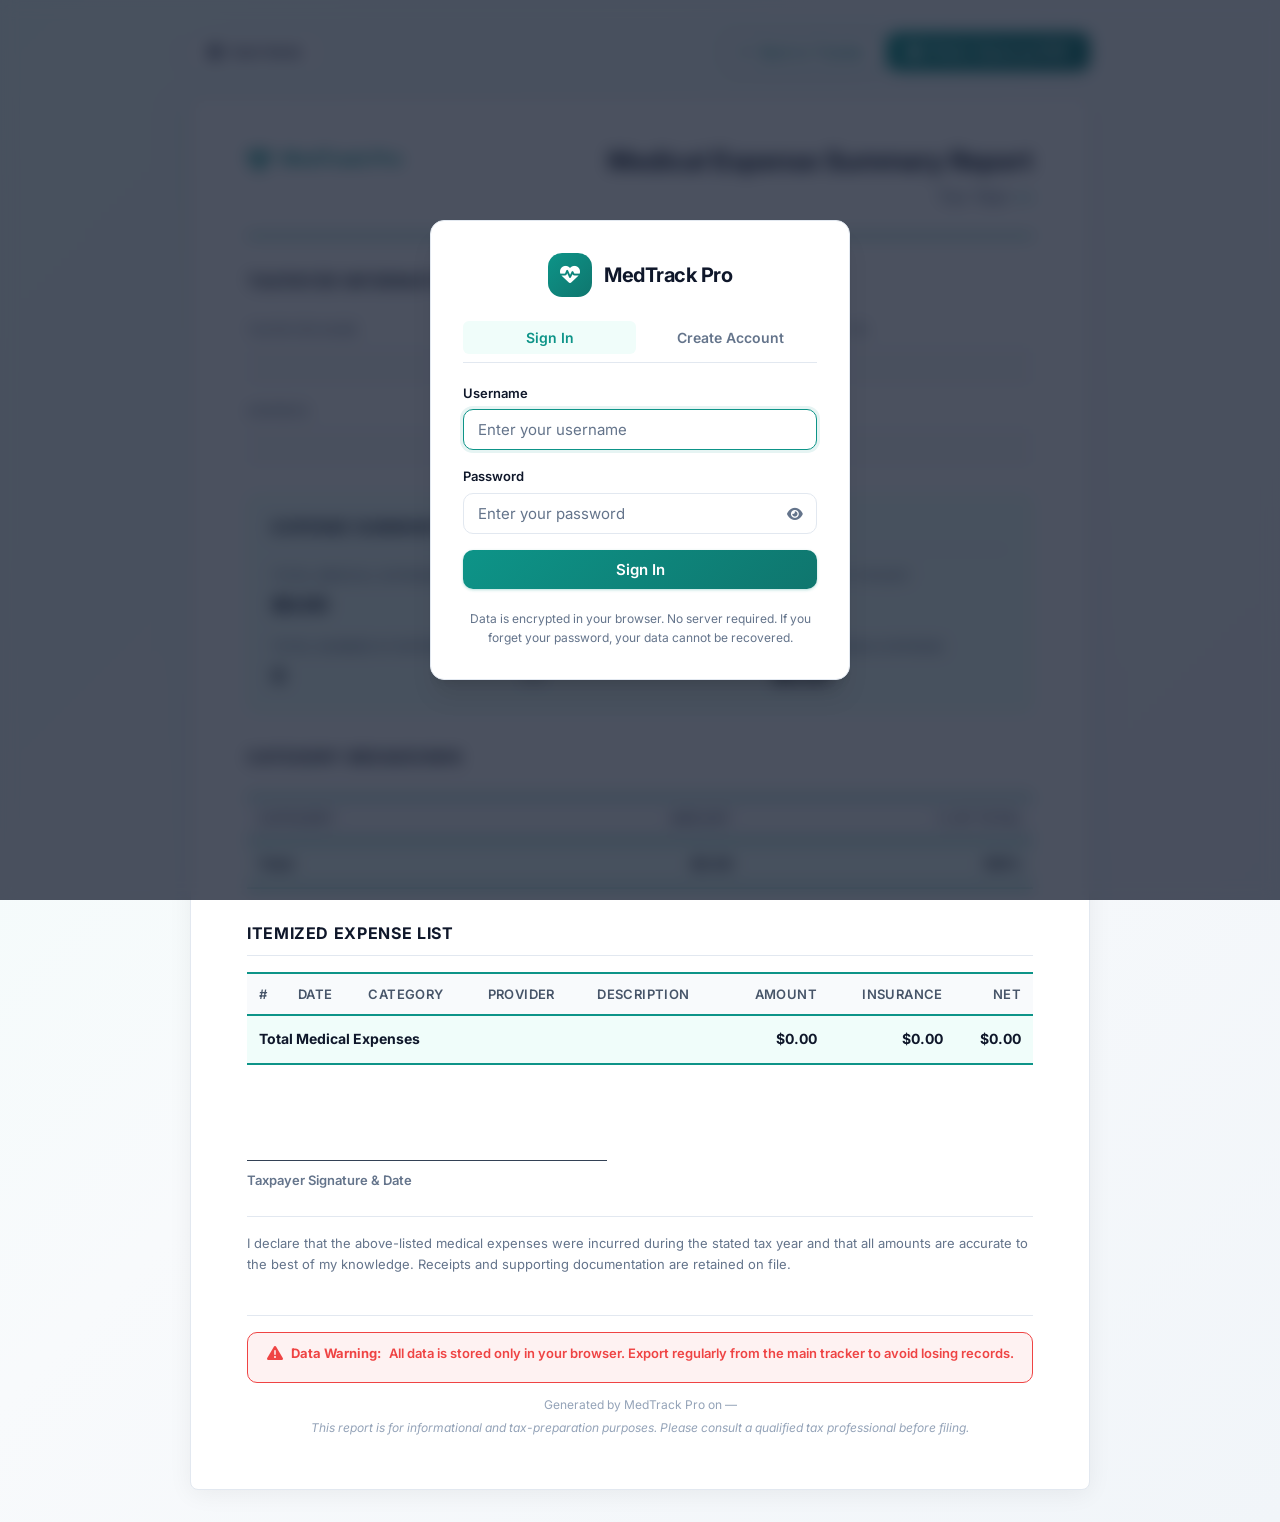
==== commit 5412952b: "improvement" ====
--- a/report.html
+++ b/report.html
@@ -167,11 +167,15 @@
 
         <!-- Report Footer -->
         <footer class="report-footer">
+            <p class="report-warning"><i class="fa-solid fa-triangle-exclamation"></i> <strong>Data Warning:</strong> All data is stored only in your browser. Export regularly from the main tracker to avoid losing records.<span id="lastExportTime" class="last-export-time"></span></p>
             <p>Generated by MedTrack Pro on <span id="reportGenerated">—</span></p>
             <p class="report-note">This report is for informational and tax-preparation purposes. Please consult a qualified tax professional before filing.</p>
         </footer>
     </div>
 
+    <!-- Toast Container -->
+    <div class="toast-container" id="toastContainer" aria-live="polite" aria-atomic="true"></div>
+
     <script src="auth.js"></script>
     <script src="report.js"></script>
 </body>
--- a/styles.css
+++ b/styles.css
@@ -1295,20 +1295,114 @@
     color: var(--danger);
 }
 
+.toast.toast-warning {
+    border-left-color: var(--warning);
+}
+
+.toast.toast-warning i {
+    color: var(--warning);
+}
+
 /* ========================================
    Footer
    ======================================== */
 
 .app-footer {
     margin-top: 32px;
-    padding-top: 20px;
-    border-top: 1px solid var(--border-color);
+    padding: 16px 24px;
+    border: 1px solid var(--danger);
+    border-radius: var(--radius);
+    background: var(--danger-subtle);
     text-align: center;
 }
 
 .app-footer p {
+    font-size: 0.875rem;
+    color: var(--danger);
+    font-weight: 500;
+    display: inline-flex;
+    align-items: center;
+    gap: 8px;
+    flex-wrap: wrap;
+    justify-content: center;
+}
+
+.app-footer p i {
+    font-size: 1rem;
+}
+
+body.dark-mode .app-footer {
+    background: rgba(239, 68, 68, 0.1);
+    border-color: rgba(239, 68, 68, 0.4);
+}
+
+body.dark-mode .app-footer p {
+    color: #f87171;
+}
+
+.last-export-time {
     font-size: 0.8125rem;
-    color: var(--text-muted);
+    font-weight: 500;
+    color: var(--text-muted);
+    margin-left: 4px;
+}
+
+body.dark-mode .last-export-time {
+    color: #94a3b8;
+}
+
+/* ========================================
+   Export Overdue Banner
+   ======================================== */
+
+.export-banner {
+    position: sticky;
+    top: 0;
+    z-index: 1500;
+    display: flex;
+    align-items: center;
+    justify-content: center;
+    gap: 10px;
+    padding: 12px 24px;
+    background: var(--warning-subtle);
+    border: 1px solid var(--warning);
+    border-radius: var(--radius);
+    margin-bottom: 16px;
+    font-size: 0.875rem;
+    font-weight: 600;
+    color: #b45309;
+}
+
+body.dark-mode .export-banner {
+    background: rgba(245, 158, 11, 0.15);
+    border-color: rgba(245, 158, 11, 0.4);
+    color: #fbbf24;
+}
+
+.export-banner i {
+    font-size: 1rem;
+}
+
+.export-banner .btn-text {
+    color: var(--primary);
+    font-weight: 700;
+}
+
+.export-banner .btn-text:hover {
+    text-decoration: underline;
+}
+
+.banner-close {
+    margin-left: auto;
+    color: inherit;
+}
+
+.banner-close:hover {
+    background: rgba(0, 0, 0, 0.1);
+}
+
+body.dark-mode .banner-close:hover {
+    background: rgba(255, 255, 255, 0.1);
 }
 
 /* ========================================
@@ -1457,6 +1551,44 @@
 
 .auth-input::placeholder {
     color: var(--text-muted);
+}
+
+.auth-input-wrap {
+    position: relative;
+    display: flex;
+    align-items: center;
+}
+
+.auth-input-wrap .auth-input {
+    padding-right: 44px;
+}
+
+.auth-toggle-pass {
+    position: absolute;
+    right: 6px;
+    top: 50%;
+    transform: translateY(-50%);
+    width: 32px;
+    height: 32px;
+    border: none;
+    border-radius: var(--radius-sm);
+    background: transparent;
+    color: var(--text-muted);
+    cursor: pointer;
+    display: flex;
+    align-items: center;
+    justify-content: center;
+    transition: var(--transition);
+    font-size: 0.875rem;
+}
+
+.auth-toggle-pass:hover {
+    background: var(--gray-100);
+    color: var(--text-secondary);
+}
+
+body.dark-mode .auth-toggle-pass:hover {
+    background: var(--gray-700);
 }
 
 .auth-btn {
--- a/report.css
+++ b/report.css
@@ -351,12 +351,45 @@
     color: #94a3b8;
 }
 
-body.dark-mode .report-footer p {
-    color: #94a3b8;
-}
-
 .report-note {
     font-style: italic;
+}
+
+.report-footer .report-warning {
+    font-size: 0.8125rem;
+    color: var(--danger, #dc2626);
+    font-weight: 600;
+    margin-bottom: 12px;
+    padding: 10px 14px;
+    background: var(--danger-subtle, #fef2f2);
+    border: 1px solid var(--danger);
+    border-radius: var(--radius);
+    display: inline-flex;
+    align-items: center;
+    gap: 8px;
+    flex-wrap: wrap;
+    justify-content: center;
+}
+
+body.dark-mode .report-footer .report-warning {
+    background: rgba(239, 68, 68, 0.1);
+    border-color: rgba(239, 68, 68, 0.4);
+    color: #f87171;
+}
+
+.report-footer .report-warning i {
+    font-size: 1rem;
+}
+
+.last-export-time {
+    font-size: 0.8125rem;
+    font-weight: 500;
+    color: var(--report-muted, #94a3b8);
+    margin-left: 4px;
+}
+
+body.dark-mode .last-export-time {
+    color: #94a3b8;
 }
 
 /* Dark mode toggle in report */
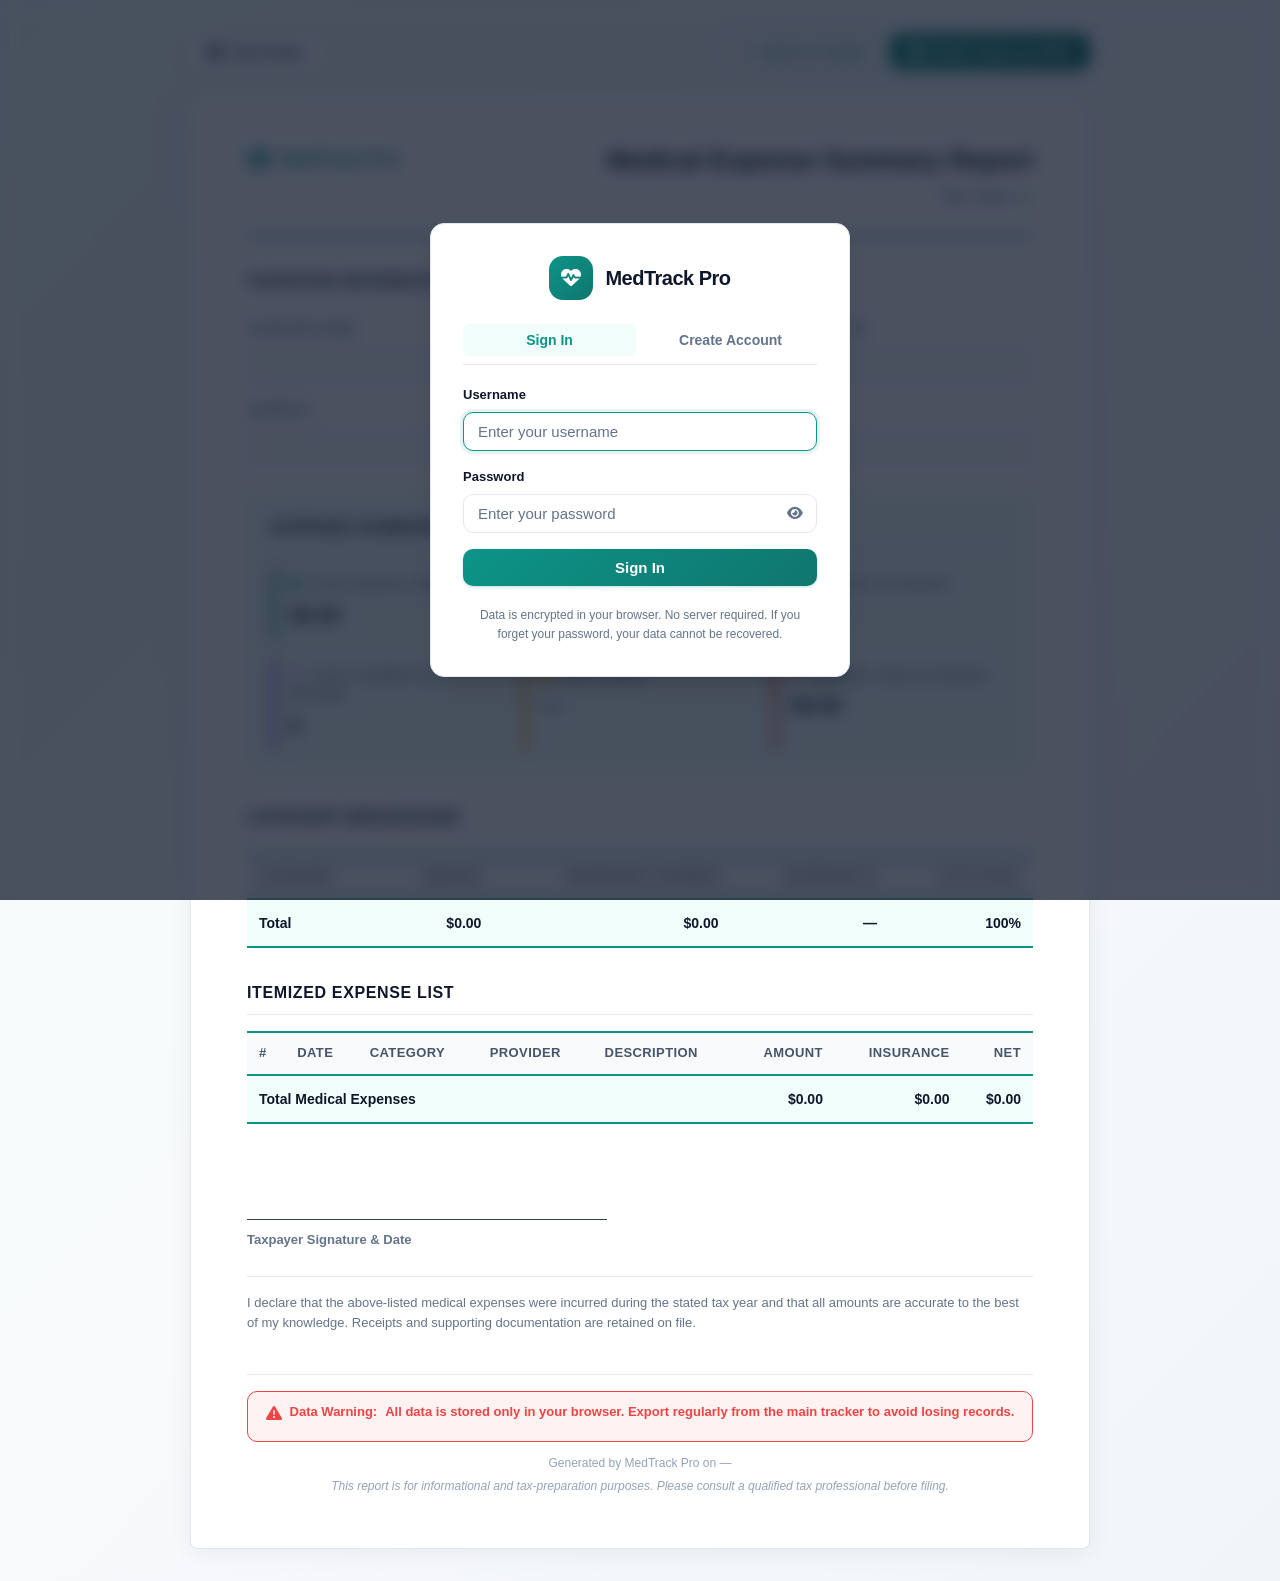
==== commit 72822cb1: "feature updates" ====
--- a/report.html
+++ b/report.html
@@ -2,10 +2,14 @@
 <html lang="en">
 <head>
     <meta charset="UTF-8">
+    <meta http-equiv="Content-Security-Policy" content="default-src 'self'; script-src 'self'; style-src 'self' https://fonts.googleapis.com https://cdnjs.cloudflare.com 'sha256-aqNNdDLnnrDOnTNdkJpYlAxKVJtLt9CtFLklmInuUAE=' 'unsafe-hashes'; font-src 'self' https://fonts.gstatic.com https://cdnjs.cloudflare.com; img-src 'self' data: blob:; connect-src 'self'; manifest-src 'self'; worker-src 'self'; object-src 'none'; base-uri 'self';">
     <meta name="viewport" content="width=device-width, initial-scale=1.0">
+    <meta name="theme-color" content="#0d9488">
+    <link rel="manifest" href="manifest.json">
+    <link rel="apple-touch-icon" href="icon-192.png">
     <title>Medical Expense Tax Summary — MedTrack Pro</title>
-    <link rel="stylesheet" href="styles.css">
-    <link rel="stylesheet" href="report.css">
+    <link rel="stylesheet" href="styles.css?v=16">
+    <link rel="stylesheet" href="report.css?v=16">
     <link rel="preconnect" href="https://fonts.googleapis.com">
     <link rel="preconnect" href="https://fonts.gstatic.com" crossorigin>
     <link href="https://fonts.googleapis.com/css2?family=Inter:wght@300;400;500;600;700&display=swap" rel="stylesheet">
@@ -24,10 +28,10 @@
                 <span id="userName">User</span>
                 <button class="btn-text" id="logoutBtn">Logout</button>
             </div>
-            <a href="index.html" class="btn btn-outline">
+            <a href="index.html" class="btn btn-outline" id="backToTrackerBtn">
                 <i class="fa-solid fa-arrow-left"></i> Back to Tracker
             </a>
-            <button class="btn btn-primary" id="printBtn" onclick="window.print()">
+            <button class="btn btn-primary" id="printBtn">
                 <i class="fa-solid fa-print"></i> Print / Save as PDF
             </button>
         </div>
@@ -73,28 +77,28 @@
         <section class="report-section summary-section">
             <h2 class="report-section-title">Expense Summary</h2>
             <div class="report-summary-grid">
-                <div class="report-summary-item">
-                    <span class="report-summary-label">Total Medical Expenses</span>
+                <div class="report-summary-item report-summary-total">
+                    <span class="report-summary-label"><i class="fa-solid fa-receipt"></i> Total Medical Expenses</span>
                     <span class="report-summary-value" id="reportTotal">$0.00</span>
                 </div>
-                <div class="report-summary-item">
-                    <span class="report-summary-label">Insurance Covered</span>
+                <div class="report-summary-item report-summary-insurance">
+                    <span class="report-summary-label"><i class="fa-solid fa-shield-heart"></i> Insurance Covered</span>
                     <span class="report-summary-value" id="reportInsuranceCovered">$0.00</span>
                 </div>
-                <div class="report-summary-item">
-                    <span class="report-summary-label">Net Out-of-Pocket</span>
+                <div class="report-summary-item report-summary-net">
+                    <span class="report-summary-label"><i class="fa-solid fa-wallet"></i> Net Out-of-Pocket</span>
                     <span class="report-summary-value highlight-net" id="reportNet">$0.00</span>
                 </div>
-                <div class="report-summary-item">
-                    <span class="report-summary-label">Total Number of Entries</span>
+                <div class="report-summary-item report-summary-entries">
+                    <span class="report-summary-label"><i class="fa-solid fa-list-ol"></i> Total Number of Entries</span>
                     <span class="report-summary-value" id="reportEntries">0</span>
                 </div>
-                <div class="report-summary-item">
-                    <span class="report-summary-label">Date Range</span>
+                <div class="report-summary-item report-summary-dates">
+                    <span class="report-summary-label"><i class="fa-solid fa-calendar-days"></i> Date Range</span>
                     <span class="report-summary-value" id="reportDateRange">—</span>
                 </div>
-                <div class="report-summary-item">
-                    <span class="report-summary-label">Largest Single Expense</span>
+                <div class="report-summary-item report-summary-largest">
+                    <span class="report-summary-label"><i class="fa-solid fa-arrow-up"></i> Largest Single Expense</span>
                     <span class="report-summary-value" id="reportLargest">$0.00</span>
                 </div>
             </div>
@@ -108,6 +112,8 @@
                     <tr>
                         <th>Category</th>
                         <th class="text-right">Amount</th>
+                        <th class="text-right">Insurance Covered</th>
+                        <th class="text-right">Coverage %</th>
                         <th class="text-right">% of Total</th>
                     </tr>
                 </thead>
@@ -118,6 +124,8 @@
                     <tr>
                         <td><strong>Total</strong></td>
                         <td class="text-right"><strong id="reportCategoryTotal">$0.00</strong></td>
+                        <td class="text-right"><strong id="reportCategoryInsuranceTotal">$0.00</strong></td>
+                        <td class="text-right"><strong id="reportCategoryCoverageTotal">—</strong></td>
                         <td class="text-right"><strong>100%</strong></td>
                     </tr>
                 </tfoot>
@@ -176,6 +184,7 @@
     <!-- Toast Container -->
     <div class="toast-container" id="toastContainer" aria-live="polite" aria-atomic="true"></div>
 
+    <script src="db.js"></script>
     <script src="auth.js"></script>
     <script src="report.js"></script>
 </body>
--- a/styles.css
+++ b/styles.css
@@ -217,7 +217,13 @@
     color: var(--text-muted);
 }
 
-.tax-year-selector select {
+.tax-year-row {
+    display: flex;
+    align-items: center;
+    gap: 8px;
+}
+
+.tax-year-row select {
     padding: 8px 32px 8px 12px;
     border: 1px solid var(--border-color);
     border-radius: var(--radius);
@@ -234,14 +240,73 @@
     transition: var(--transition);
 }
 
-.tax-year-selector select:focus {
+.tax-year-row select:focus {
     outline: none;
     border-color: var(--primary);
     box-shadow: 0 0 0 3px rgba(13, 148, 136, 0.1);
 }
 
-body.dark-mode .tax-year-selector select {
+body.dark-mode .tax-year-row select {
     background-image: url("data:image/svg+xml,%3Csvg xmlns='http://www.w3.org/2000/svg' width='12' height='12' viewBox='0 0 12 12'%3E%3Cpath fill='%2394a3b8' d='M6 8L1 3h10z'/%3E%3C/svg%3E");
+}
+
+.custom-year-input {
+    display: flex;
+    align-items: center;
+    gap: 4px;
+}
+
+.custom-year-input input {
+    width: 70px;
+    padding: 8px 10px;
+    border: 1px solid var(--border-color);
+    border-radius: var(--radius);
+    background: var(--input-bg);
+    font-size: 0.9375rem;
+    font-weight: 600;
+    color: var(--text-primary);
+    transition: var(--transition);
+    -moz-appearance: textfield;
+}
+
+.custom-year-input input::-webkit-outer-spin-button,
+.custom-year-input input::-webkit-inner-spin-button {
+    -webkit-appearance: none;
+    margin: 0;
+}
+
+.custom-year-input input:focus {
+    outline: none;
+    border-color: var(--primary);
+    box-shadow: 0 0 0 3px rgba(13, 148, 136, 0.1);
+}
+
+.custom-year-input input::placeholder {
+    color: var(--text-muted);
+    font-weight: 500;
+}
+
+.custom-year-input button {
+    width: 32px;
+    height: 32px;
+    border-radius: var(--radius-sm);
+    background: var(--primary);
+    color: white;
+    border: none;
+    cursor: pointer;
+    display: flex;
+    align-items: center;
+    justify-content: center;
+    transition: var(--transition);
+}
+
+.custom-year-input button:hover {
+    background: var(--primary-dark);
+    transform: translateY(-1px);
+}
+
+.custom-year-input button:active {
+    transform: translateY(0);
 }
 
 /* ========================================
@@ -313,19 +378,76 @@
     flex-shrink: 0;
 }
 
+/* Summary card distinct colors */
+.summary-card-total {
+    border-left: 4px solid var(--primary);
+    transition: background 0.2s ease, box-shadow 0.2s ease, transform 0.2s ease;
+}
+
+.summary-card-total:hover {
+    background: rgba(13, 148, 136, 0.06);
+    transform: translateY(-2px);
+}
+
+body.dark-mode .summary-card-total:hover {
+    background: rgba(94, 234, 212, 0.08);
+}
+
+.summary-card-net {
+    border-left: 4px solid #10b981;
+    transition: background 0.2s ease, box-shadow 0.2s ease, transform 0.2s ease;
+}
+
+.summary-card-net:hover {
+    background: rgba(16, 163, 74, 0.06);
+    transform: translateY(-2px);
+}
+
+body.dark-mode .summary-card-net:hover {
+    background: rgba(74, 222, 128, 0.08);
+}
+
+.summary-card-insurance {
+    border-left: 4px solid #0284c7;
+    transition: background 0.2s ease, box-shadow 0.2s ease, transform 0.2s ease;
+}
+
+.summary-card-insurance:hover {
+    background: rgba(2, 132, 199, 0.06);
+    transform: translateY(-2px);
+}
+
+body.dark-mode .summary-card-insurance:hover {
+    background: rgba(56, 189, 248, 0.08);
+}
+
+.summary-card-count {
+    border-left: 4px solid #8b5cf6;
+    transition: background 0.2s ease, box-shadow 0.2s ease, transform 0.2s ease;
+}
+
+.summary-card-count:hover {
+    background: rgba(139, 92, 246, 0.06);
+    transform: translateY(-2px);
+}
+
+body.dark-mode .summary-card-count:hover {
+    background: rgba(167, 139, 250, 0.08);
+}
+
 .summary-icon.total {
     background: var(--primary-subtle);
     color: var(--primary);
 }
 
 .summary-icon.count {
-    background: var(--primary-subtle);
-    color: var(--primary);
+    background: #f5f3ff;
+    color: #8b5cf6;
 }
 
 body.dark-mode .summary-icon.count {
-    background: rgba(59, 130, 246, 0.15);
-    color: #60a5fa;
+    background: rgba(139, 92, 246, 0.15);
+    color: #a78bfa;
 }
 
 .summary-icon.max {
@@ -747,10 +869,6 @@
     color: #94a3b8;
 }
 
-body.dark-mode .empty-breakdown {
-    color: #94a3b8;
-}
-
 .breakdown-item {
     display: flex;
     align-items: center;
@@ -796,10 +914,6 @@
     color: #e2e8f0;
 }
 
-body.dark-mode .breakdown-category {
-    color: #e2e8f0;
-}
-
 .breakdown-amount {
     font-size: 0.875rem;
     font-weight: 700;
@@ -812,10 +926,6 @@
     color: #e2e8f0;
 }
 
-body.dark-mode .breakdown-amount {
-    color: #e2e8f0;
-}
-
 .breakdown-percent {
     font-size: 0.75rem;
     font-weight: 600;
@@ -832,11 +942,137 @@
     padding: 0;
 }
 
-.table-controls {
-    display: flex;
-    align-items: center;
+.table-counter {
+    padding: 12px 24px 0;
+    font-size: 0.8125rem;
+    font-weight: 500;
+    color: var(--text-muted);
+}
+
+body.dark-mode .table-counter {
+    color: #94a3b8;
+}
+
+.table-footer {
+    padding: 16px 24px;
+    border-top: 1px solid var(--border-color);
+    display: flex;
+    justify-content: center;
     gap: 12px;
     flex-wrap: wrap;
+}
+
+.load-more-btn {
+    flex: 1;
+    min-width: 220px;
+    max-width: 400px;
+    padding: 12px 20px;
+    font-size: 0.9375rem;
+    font-weight: 600;
+    background: var(--card-bg);
+    color: var(--primary);
+    border: 1px solid var(--primary);
+    border-radius: var(--radius);
+    cursor: pointer;
+    transition: var(--transition);
+    display: inline-flex;
+    align-items: center;
+    justify-content: center;
+    gap: 8px;
+}
+
+.load-more-btn:hover {
+    background: var(--primary-subtle);
+    transform: translateY(-1px);
+    box-shadow: 0 4px 12px rgba(13, 148, 136, 0.15);
+}
+
+body.dark-mode .load-more-btn {
+    background: var(--gray-800);
+    border-color: var(--primary);
+    color: #5eead4;
+}
+
+body.dark-mode .load-more-btn:hover {
+    background: rgba(13, 148, 136, 0.15);
+}
+
+.show-all-btn {
+    flex: 0 0 auto;
+    padding: 12px 20px;
+    font-size: 0.9375rem;
+    font-weight: 600;
+    background: var(--card-bg);
+    color: var(--text-muted);
+    border: 1px solid var(--border-color);
+    border-radius: var(--radius);
+    cursor: pointer;
+    transition: var(--transition);
+    display: inline-flex;
+    align-items: center;
+    justify-content: center;
+    gap: 8px;
+}
+
+.show-all-btn:hover {
+    color: var(--primary);
+    border-color: var(--primary);
+    background: var(--primary-subtle);
+    transform: translateY(-1px);
+    box-shadow: 0 4px 12px rgba(13, 148, 136, 0.15);
+}
+
+body.dark-mode .show-all-btn {
+    background: var(--gray-800);
+    border-color: var(--gray-600);
+    color: #94a3b8;
+}
+
+body.dark-mode .show-all-btn:hover {
+    background: rgba(13, 148, 136, 0.15);
+    border-color: var(--primary);
+    color: #5eead4;
+}
+
+.table-controls {
+    display: flex;
+    align-items: center;
+    gap: 12px;
+    flex-wrap: wrap;
+}
+
+.date-range-inputs {
+    display: flex;
+    align-items: center;
+    gap: 8px;
+}
+
+.date-range-inputs input {
+    padding: 8px 12px;
+    border: 1px solid var(--border-color);
+    border-radius: var(--radius);
+    font-size: 0.875rem;
+    font-family: inherit;
+    color: var(--text-primary);
+    background: var(--input-bg);
+    transition: var(--transition);
+}
+
+.date-range-inputs input:focus {
+    outline: none;
+    border-color: var(--primary);
+    box-shadow: 0 0 0 3px rgba(13, 148, 136, 0.1);
+}
+
+body.dark-mode .date-range-inputs input {
+    background-color: var(--input-bg);
+    color: var(--text-primary);
+}
+
+.date-range-separator {
+    font-size: 0.8125rem;
+    color: var(--text-muted);
+    font-weight: 500;
 }
 
 .search-box {
@@ -1046,10 +1282,6 @@
     font-size: 1rem;
     font-weight: 600;
     color: var(--text-secondary);
-}
-
-body.dark-mode .empty-state p {
-    color: #cbd5e1;
 }
 
 body.dark-mode .empty-state p {
@@ -1714,6 +1946,135 @@
     display: none !important;
 }
 
+.hidden-input {
+    position: absolute;
+    width: 0;
+    height: 0;
+    opacity: 0;
+}
+
+.auth-error.visible {
+    display: flex;
+}
+
+.auth-overlay.fade-out {
+    opacity: 0;
+}
+
+.receipt-remove {
+    margin-left: 8px;
+}
+
+/* Category color classes for CSP-compliant styling */
+.cat-icon-doctor-visit { color: #0d9488; }
+.cat-icon-prescription { color: #3b82f6; }
+.cat-icon-hospital { color: #ef4444; }
+.cat-icon-dental { color: #8b5cf6; }
+.cat-icon-vision { color: #06b6d4; }
+.cat-icon-mental-health { color: #ec4899; }
+.cat-icon-physical-therapy { color: #f59e0b; }
+.cat-icon-lab-imaging { color: #6366f1; }
+.cat-icon-insurance-premium { color: #10b981; }
+.cat-icon-medical-supplies { color: #84cc16; }
+.cat-icon-transportation { color: #f97316; }
+.cat-icon-other { color: #64748b; }
+
+body.dark-mode .cat-icon-doctor-visit { color: #5eead4; }
+body.dark-mode .cat-icon-prescription { color: #60a5fa; }
+body.dark-mode .cat-icon-hospital { color: #f87171; }
+body.dark-mode .cat-icon-dental { color: #a78bfa; }
+body.dark-mode .cat-icon-vision { color: #22d3ee; }
+body.dark-mode .cat-icon-mental-health { color: #f472b6; }
+body.dark-mode .cat-icon-physical-therapy { color: #fbbf24; }
+body.dark-mode .cat-icon-lab-imaging { color: #818cf8; }
+body.dark-mode .cat-icon-insurance-premium { color: #34d399; }
+body.dark-mode .cat-icon-medical-supplies { color: #a3e635; }
+body.dark-mode .cat-icon-transportation { color: #fb923c; }
+body.dark-mode .cat-icon-other { color: #94a3b8; }
+
+.cat-bar-doctor-visit { background: #0d9488; }
+.cat-bar-prescription { background: #3b82f6; }
+.cat-bar-hospital { background: #ef4444; }
+.cat-bar-dental { background: #8b5cf6; }
+.cat-bar-vision { background: #06b6d4; }
+.cat-bar-mental-health { background: #ec4899; }
+.cat-bar-physical-therapy { background: #f59e0b; }
+.cat-bar-lab-imaging { background: #6366f1; }
+.cat-bar-insurance-premium { background: #10b981; }
+.cat-bar-medical-supplies { background: #84cc16; }
+.cat-bar-transportation { background: #f97316; }
+.cat-bar-other { background: #64748b; }
+
+.cat-badge-doctor-visit { background: #0d948815; color: #0d9488; }
+.cat-badge-prescription { background: #3b82f615; color: #3b82f6; }
+.cat-badge-hospital { background: #ef444415; color: #ef4444; }
+.cat-badge-dental { background: #8b5cf615; color: #8b5cf6; }
+.cat-badge-vision { background: #06b6d415; color: #06b6d4; }
+.cat-badge-mental-health { background: #ec489915; color: #ec4899; }
+.cat-badge-physical-therapy { background: #f59e0b15; color: #f59e0b; }
+.cat-badge-lab-imaging { background: #6366f115; color: #6366f1; }
+.cat-badge-insurance-premium { background: #10b98115; color: #10b981; }
+.cat-badge-medical-supplies { background: #84cc1615; color: #84cc16; }
+.cat-badge-transportation { background: #f9731615; color: #f97316; }
+.cat-badge-other { background: #64748b15; color: #64748b; }
+
+body.dark-mode .cat-badge-doctor-visit { background: #0d948820; color: #5eead4; }
+body.dark-mode .cat-badge-prescription { background: #3b82f620; color: #60a5fa; }
+body.dark-mode .cat-badge-hospital { background: #ef444420; color: #f87171; }
+body.dark-mode .cat-badge-dental { background: #8b5cf620; color: #a78bfa; }
+body.dark-mode .cat-badge-vision { background: #06b6d420; color: #22d3ee; }
+body.dark-mode .cat-badge-mental-health { background: #ec489920; color: #f472b6; }
+body.dark-mode .cat-badge-physical-therapy { background: #f59e0b20; color: #fbbf24; }
+body.dark-mode .cat-badge-lab-imaging { background: #6366f120; color: #818cf8; }
+body.dark-mode .cat-badge-insurance-premium { background: #10b98120; color: #34d399; }
+body.dark-mode .cat-badge-medical-supplies { background: #84cc1620; color: #a3e635; }
+body.dark-mode .cat-badge-transportation { background: #f9731620; color: #fb923c; }
+body.dark-mode .cat-badge-other { background: #64748b20; color: #94a3b8; }
+
+/* Row animation delay handled via JS-injected stylesheet to avoid inline styles */
+/* Base animation delay classes */
+.row-delay-0 { animation-delay: 0s; }
+.row-delay-1 { animation-delay: 0.03s; }
+.row-delay-2 { animation-delay: 0.06s; }
+.row-delay-3 { animation-delay: 0.09s; }
+.row-delay-4 { animation-delay: 0.12s; }
+.row-delay-5 { animation-delay: 0.15s; }
+.row-delay-6 { animation-delay: 0.18s; }
+.row-delay-7 { animation-delay: 0.21s; }
+.row-delay-8 { animation-delay: 0.24s; }
+.row-delay-9 { animation-delay: 0.27s; }
+.row-delay-10 { animation-delay: 0.30s; }
+.row-delay-11 { animation-delay: 0.33s; }
+.row-delay-12 { animation-delay: 0.36s; }
+.row-delay-13 { animation-delay: 0.39s; }
+.row-delay-14 { animation-delay: 0.40s; }
+.row-delay-15 { animation-delay: 0.40s; }
+.row-delay-16 { animation-delay: 0.40s; }
+.row-delay-17 { animation-delay: 0.40s; }
+.row-delay-18 { animation-delay: 0.40s; }
+.row-delay-19 { animation-delay: 0.40s; }
+.row-delay-20 { animation-delay: 0.40s; }
+
+/* Import modal utility classes */
+.import-muted { color: var(--gray-500); }
+.import-center { text-align: center; color: var(--gray-400); }
+.import-mt { margin-top: 12px; }
+.import-label { font-size: 0.8125rem; font-weight: 600; color: var(--gray-600); }
+
+body.dark-mode .import-muted { color: #94a3b8; }
+body.dark-mode .import-center { color: #94a3b8; }
+body.dark-mode .import-label { color: #94a3b8; }
+
+/* Margin utility */
+.mr-6 { margin-right: 6px; }
+
+/* Breakdown bar width handled via dynamic stylesheet */
+.breakdown-bar-fill {
+    height: 100%;
+    border-radius: 4px;
+    transition: width 0.6s cubic-bezier(0.4, 0, 0.2, 1);
+}
+
 /* Animation for table rows */
 @keyframes fadeInRow {
     from {
@@ -1769,7 +2130,11 @@
     .breakdown-card,
     .app-footer,
     .table-controls,
-    .btn-icon {
+    .date-range-inputs,
+    .btn-icon,
+    .load-more-btn,
+    .show-all-btn,
+    .table-counter {
         display: none !important;
     }
 
--- a/report.css
+++ b/report.css
@@ -174,6 +174,161 @@
     display: flex;
     flex-direction: column;
     gap: 4px;
+    padding: 10px 14px;
+    border-radius: 8px;
+    transition: background 0.2s ease;
+}
+
+/* Color-coded report summary items */
+.report-summary-total {
+    border-left: 4px solid #0d9488;
+}
+
+.report-summary-total:hover {
+    background: rgba(13, 148, 136, 0.08);
+}
+
+body.dark-mode .report-summary-total:hover {
+    background: rgba(94, 234, 212, 0.1);
+}
+
+.report-summary-insurance {
+    border-left: 4px solid #0284c7;
+}
+
+.report-summary-insurance:hover {
+    background: rgba(2, 132, 199, 0.08);
+}
+
+body.dark-mode .report-summary-insurance:hover {
+    background: rgba(56, 189, 248, 0.1);
+}
+
+.report-summary-net {
+    border-left: 4px solid #10b981;
+}
+
+.report-summary-net:hover {
+    background: rgba(16, 163, 74, 0.08);
+}
+
+body.dark-mode .report-summary-net:hover {
+    background: rgba(74, 222, 128, 0.1);
+}
+
+.report-summary-entries {
+    border-left: 4px solid #8b5cf6;
+}
+
+.report-summary-entries:hover {
+    background: rgba(139, 92, 246, 0.08);
+}
+
+body.dark-mode .report-summary-entries:hover {
+    background: rgba(167, 139, 250, 0.1);
+}
+
+.report-summary-dates {
+    border-left: 4px solid #f59e0b;
+}
+
+.report-summary-dates:hover {
+    background: rgba(245, 158, 11, 0.08);
+}
+
+body.dark-mode .report-summary-dates:hover {
+    background: rgba(251, 191, 36, 0.1);
+}
+
+.report-summary-largest {
+    border-left: 4px solid #ef4444;
+}
+
+.report-summary-largest:hover {
+    background: rgba(239, 68, 68, 0.08);
+}
+
+body.dark-mode .report-summary-largest:hover {
+    background: rgba(248, 113, 113, 0.1);
+}
+
+body.dark-mode .report-summary-total {
+    border-left-color: #5eead4;
+}
+
+body.dark-mode .report-summary-insurance {
+    border-left-color: #38bdf8;
+}
+
+body.dark-mode .report-summary-net {
+    border-left-color: #4ade80;
+}
+
+body.dark-mode .report-summary-entries {
+    border-left-color: #a78bfa;
+}
+
+body.dark-mode .report-summary-dates {
+    border-left-color: #fbbf24;
+}
+
+body.dark-mode .report-summary-largest {
+    border-left-color: #f87171;
+}
+
+/* Report summary icons */
+.report-summary-label i {
+    margin-right: 6px;
+    font-size: 0.8125rem;
+    opacity: 0.85;
+}
+
+.report-summary-total .report-summary-label i {
+    color: #0d9488;
+}
+
+body.dark-mode .report-summary-total .report-summary-label i {
+    color: #5eead4;
+}
+
+.report-summary-insurance .report-summary-label i {
+    color: #0284c7;
+}
+
+body.dark-mode .report-summary-insurance .report-summary-label i {
+    color: #38bdf8;
+}
+
+.report-summary-net .report-summary-label i {
+    color: #10b981;
+}
+
+body.dark-mode .report-summary-net .report-summary-label i {
+    color: #4ade80;
+}
+
+.report-summary-entries .report-summary-label i {
+    color: #8b5cf6;
+}
+
+body.dark-mode .report-summary-entries .report-summary-label i {
+    color: #a78bfa;
+}
+
+.report-summary-dates .report-summary-label i {
+    color: #f59e0b;
+}
+
+body.dark-mode .report-summary-dates .report-summary-label i {
+    color: #fbbf24;
+}
+
+.report-summary-largest .report-summary-label i {
+    color: #ef4444;
+}
+
+body.dark-mode .report-summary-largest .report-summary-label i {
+    color: #f87171;
 }
 
 .report-summary-label {
@@ -285,7 +440,9 @@
 
 /* Category table specific */
 .category-table tbody td:nth-child(2),
-.category-table tbody td:nth-child(3) {
+.category-table tbody td:nth-child(3),
+.category-table tbody td:nth-child(4),
+.category-table tbody td:nth-child(5) {
     font-variant-numeric: tabular-nums;
 }
 
@@ -310,10 +467,6 @@
     font-size: 0.8125rem;
     font-weight: 600;
     color: var(--report-muted, #64748b);
-}
-
-body.dark-mode .signature-block label {
-    color: #94a3b8;
 }
 
 body.dark-mode .signature-block label {
@@ -440,6 +593,17 @@
     }
 }
 
+/* Empty state */
+.report-empty {
+    text-align: center;
+    color: var(--gray-400);
+    padding: 24px;
+}
+
+body.dark-mode .report-empty {
+    color: #94a3b8;
+}
+
 /* ========================================
    Print Styles
    ======================================== */
